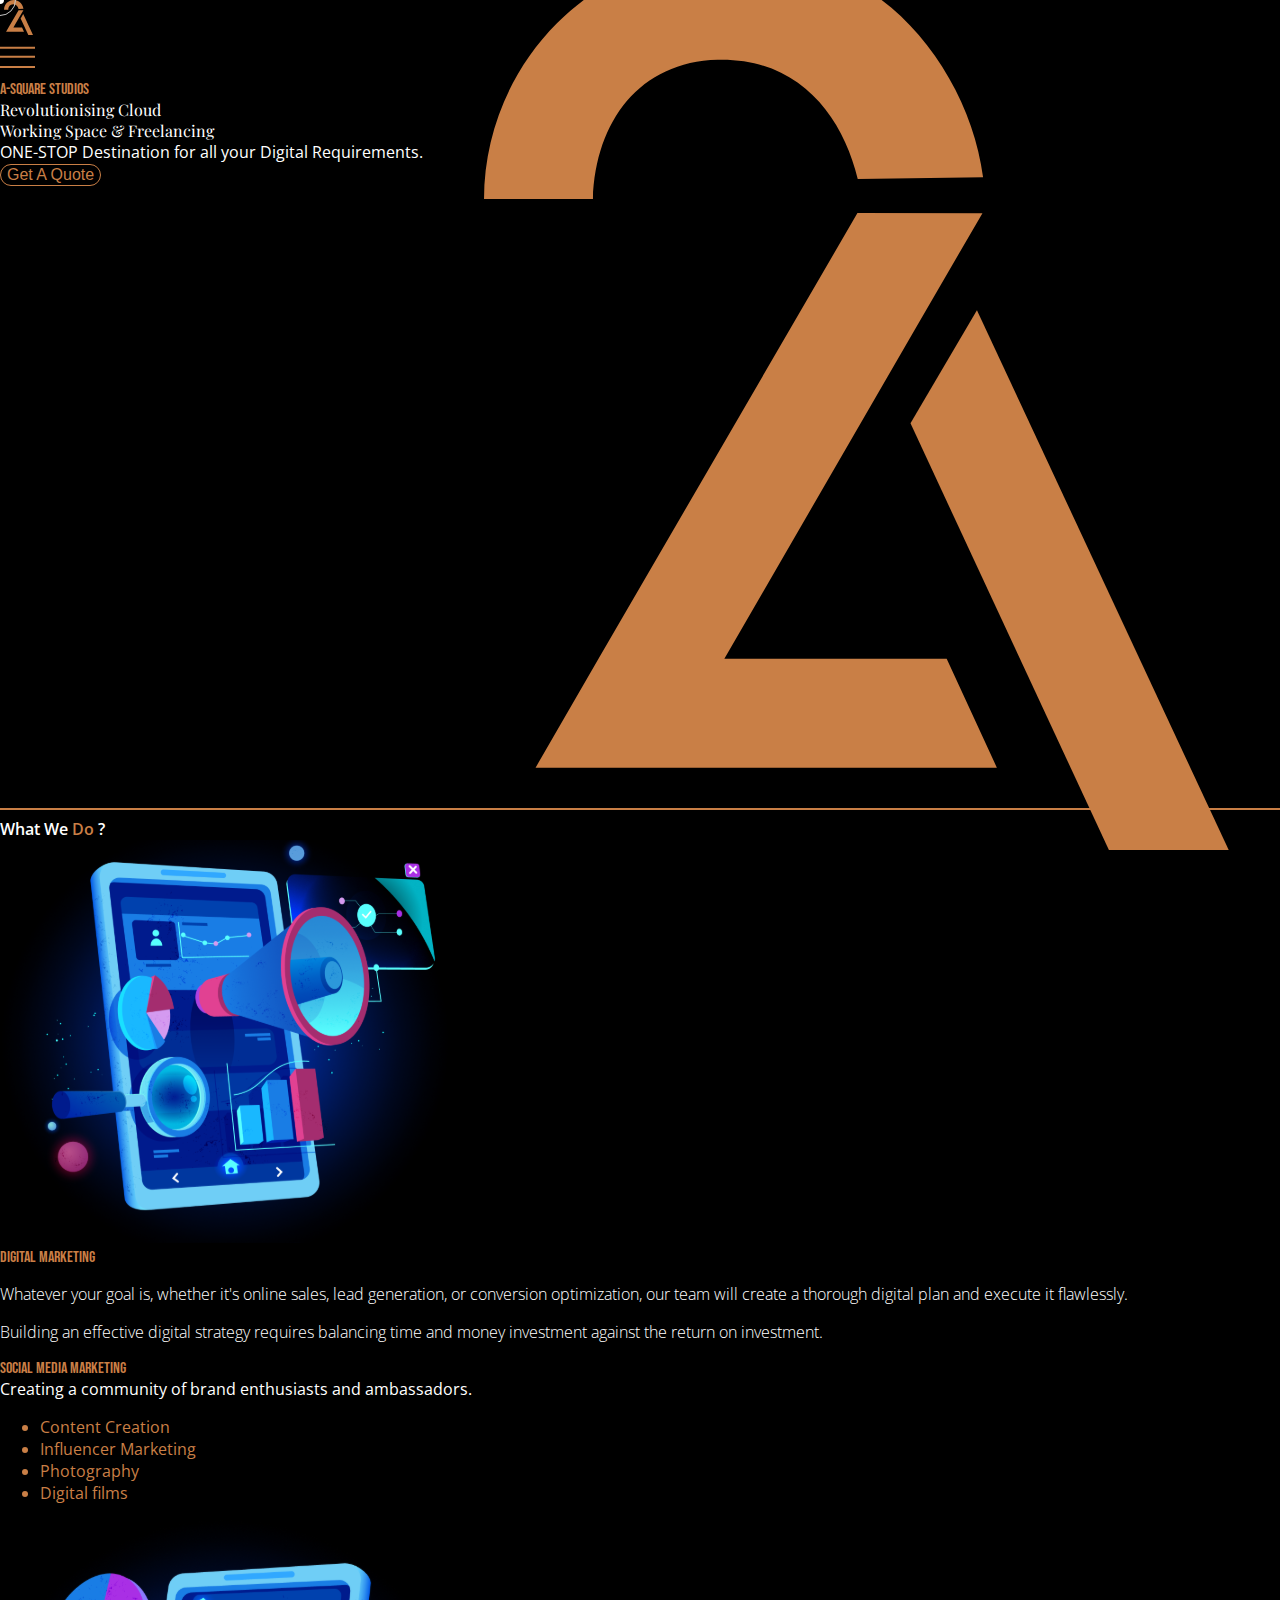
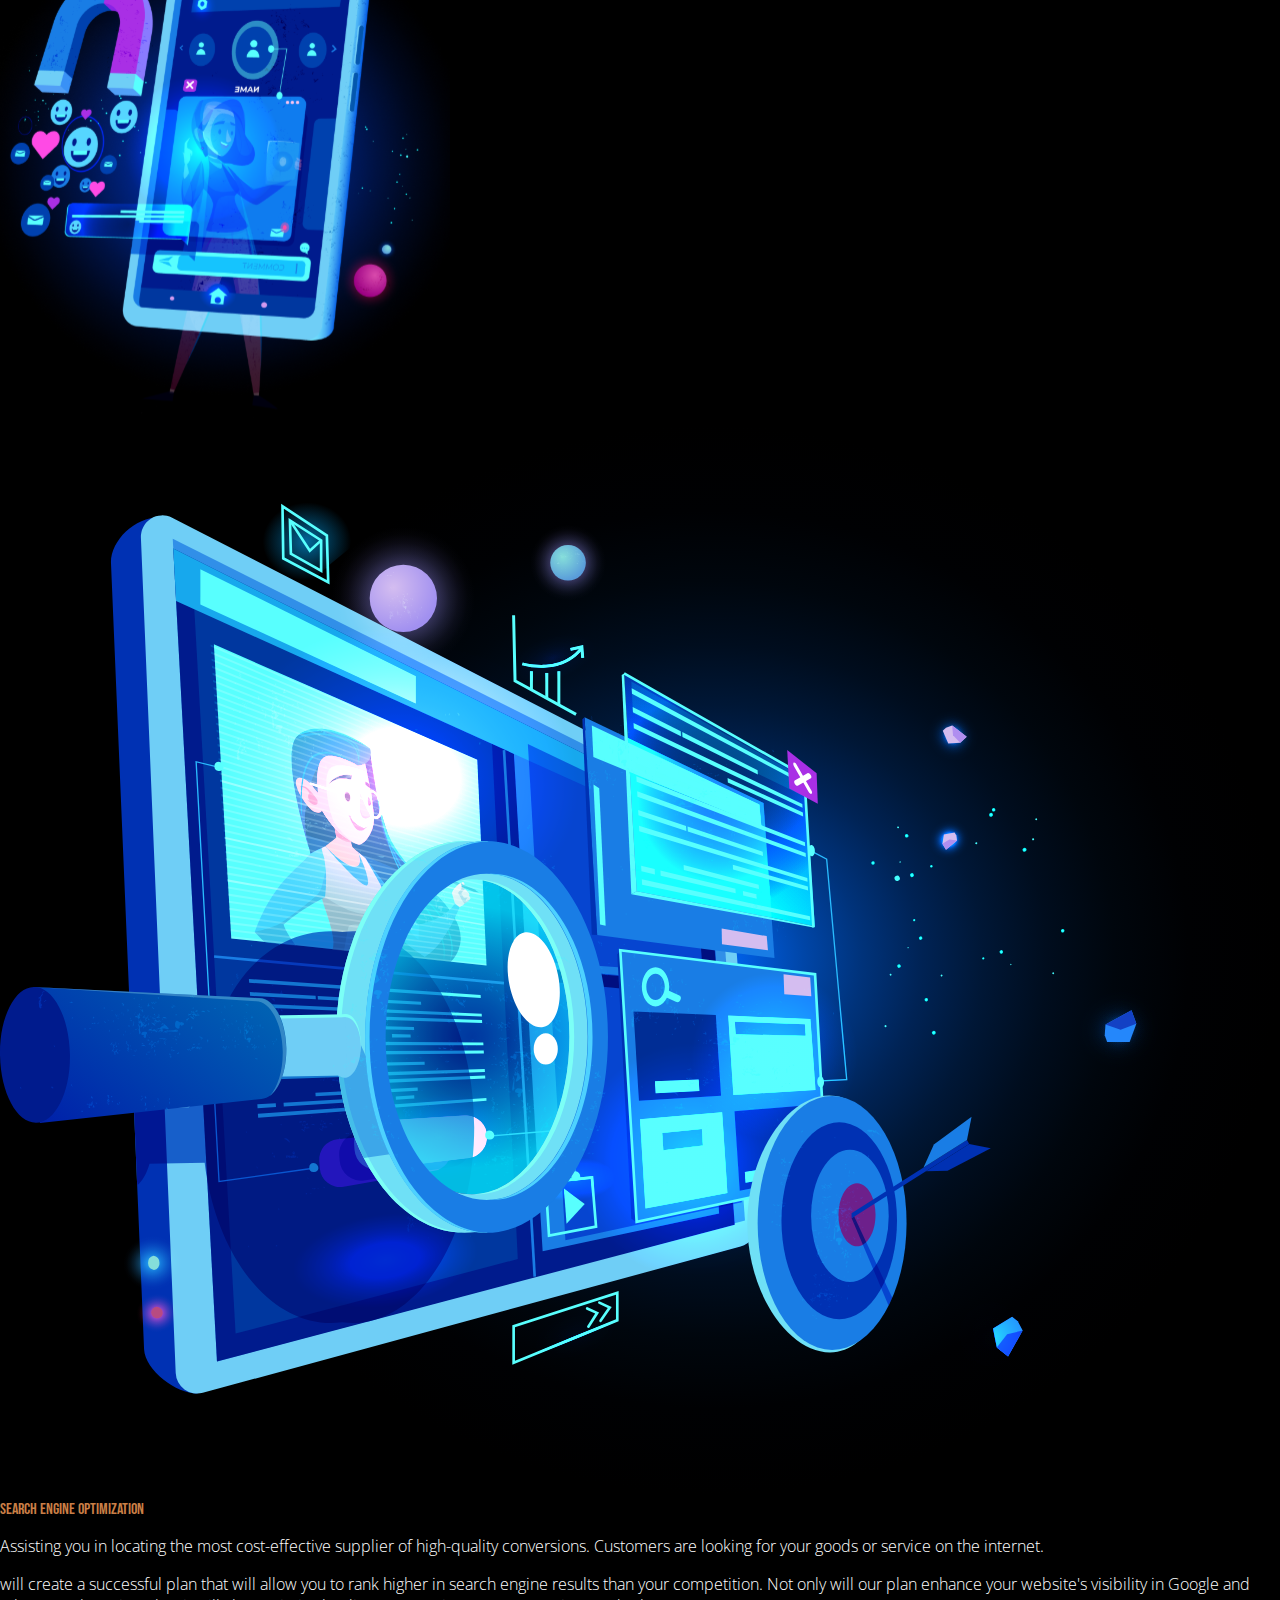
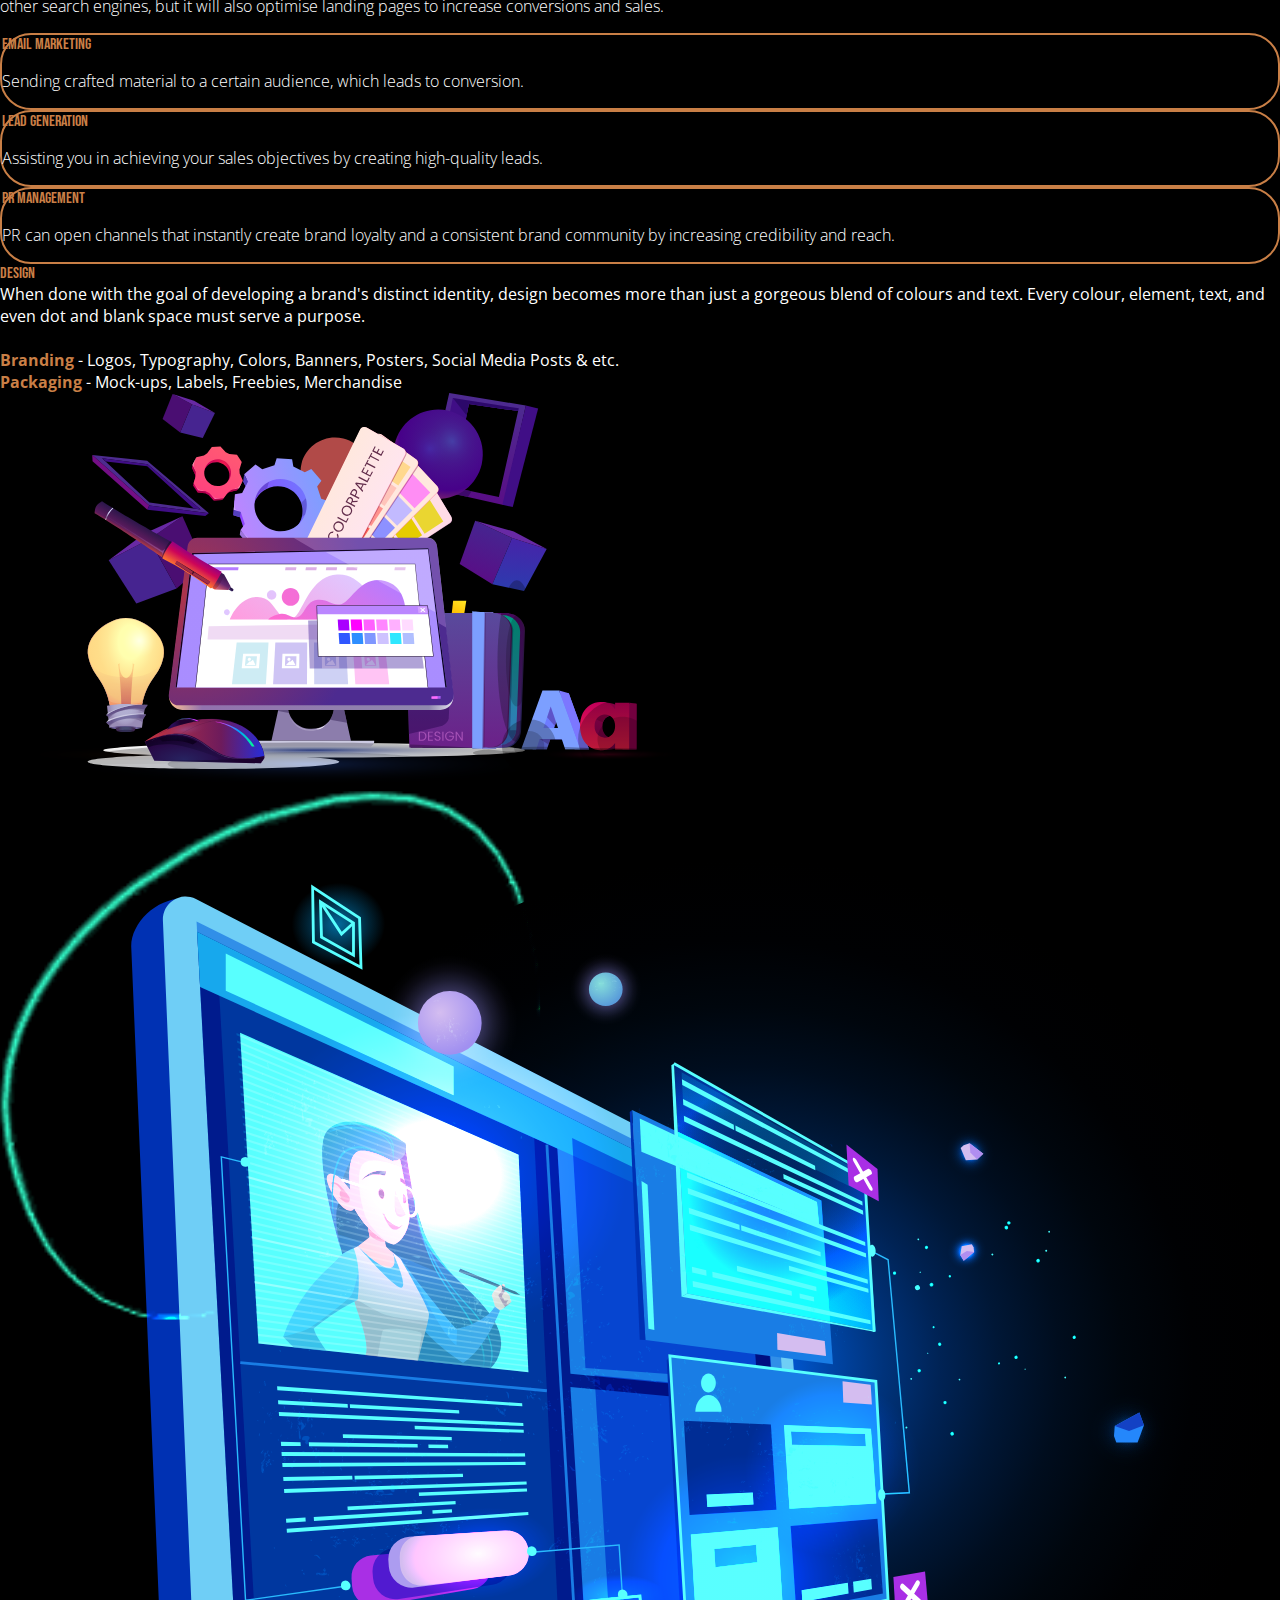
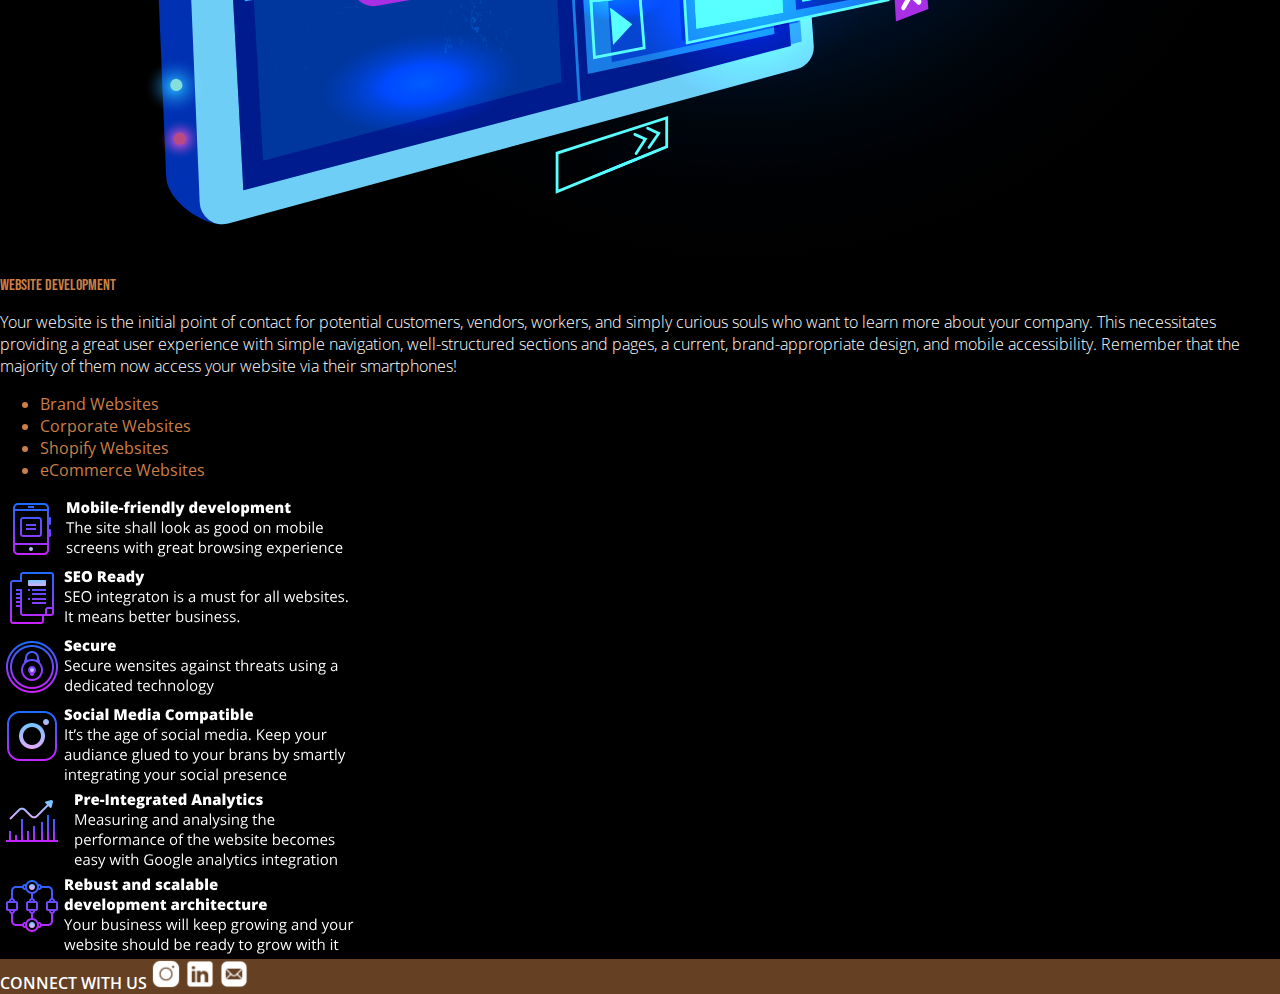
==== index.html @ c6262c8a "init" ====
<!doctype html>
<html lang="en">

<head>
    <meta charset="utf-8">
    <meta name="viewport" content="width=device-width, initial-scale=1">
    <link href="https://cdn.jsdelivr.net/npm/bootstrap@5.1.3/dist/css/bootstrap.min.css" rel="stylesheet"
        integrity="sha384-1BmE4kWBq78iYhFldvKuhfTAU6auU8tT94WrHftjDbrCEXSU1oBoqyl2QvZ6jIW3" crossorigin="anonymous">
    <link rel="icon" href="./assests/feci.svg">
    <link rel="stylesheet" href="./style.css">
    <title>A-Square</title>
</head>

<body>
    <img src="./assests/Logo.svg" class="heroimg"
        style="height:100%; width:auto; z-index:-4; position: absolute; top: -50px; right: 0;">
    <div class="container mt-md-5 mt-3 d-flex justify-content-between">
        <a href="./index.html" class="logo">
            <img src="./assests/Logo.svg" height="35" width="35" alt="">
        </a>
        <div class="navbar">
            <img src="./assests/navbar.svg" height="35" width="35" onclick="openNavigation()" alt="">
        </div>
    </div>
    <div class="navigation" id="navigation">
        <div class="container d-flex justify-content-between mt-md-5 mt-3">
            <img src="./assests/a2white.svg" height="35" width="35" alt="">
            <img src="./assests/cross.svg" onclick="closeNav()" height="35" width="35" alt="">
        </div>
        <div class="container">
            <div class="mt-5 p-5">
                <a href="./index.html" class="bebas display-4">Home</a><br>
                <a href="./clients.html" class="bebas display-4">Clients</a><br>
                <a href="./contact.html" class="bebas display-4">Contact</a>
                <div class="">
                    <a href="https://www.instagram.com/asquare__studios/" class="me-3">
                        <img src="./assests/footer/icons8-instagram-50 1.svg" height="30" width="30" alt="">
                    </a><a href="https://www.linkedin.com/company/a-square-studios/" class="me-3">
                        <img src="./assests/footer/icons8-linkedin-50 1.svg" height="30" width="30" alt="">
                    </a><a href="mailto:asquarestudio360@gmail.com" class="me-3">
                        <img src="./assests/footer/icons8-mail-50 1.svg" height="30" width="30" alt="">
                    </a>
                </div>
            </div>
        </div>
    </div>
    <div class="container">
        <div class="row" style="height: 80vh">
            <div class="my-auto">
                <div class="bebas text-gold h3">A-SQUARE STUDIOS</div>
                <div class="playfair h1">Revolutionising Cloud<br> Working Space & Freelancing</div>
                <div class="mt-3">ONE-STOP Destination for all your
                    Digital Requirements.</div>
                <button class="herobutton p-2 px-4 px-3 mt-3">
                    Get A Quote
                </button>
            </div>
        </div>
        <hr class="my-5 hr">
        <div class="row">
            <div class="col-auto mx-auto">
                <div class="display-3 opensans700">
                    What We <span class="text-gold"> Do </span> ?
                </div>
            </div>
        </div>
        <div class="row mt-5">
            <div class="col-md-5 col-12 d-none d-md-block">
                <img src="./assests/digitalmarketing.svg" class="img-fluid" alt="">
            </div>
            <div class="col-md-7 col-12 my-auto">

                <div class="bebas display-4 text-gold">
                    <!-- <img src="./assests/digitalmarketing.svg" style="width: 80px; height: auto;" class="img-fluid" alt=""> -->
                    Digital Marketing
                </div>
                <div class="mt-3">
                    <p>Whatever your goal is, whether it's online sales, lead generation, or conversion optimization,
                        our team will create a thorough digital plan and execute it flawlessly.
                    </p>
                    <p>Building an effective digital strategy requires balancing time and money investment against the
                        return on investment.</p>
                </div>
            </div>
        </div>
        <div class="row mt-5">
            <div class="col-md-7 col-12 my-auto ps-md-5">
                <div class="bebas display-4 text-gold">
                    Social Media Marketing
                </div>
                <div class="mt-3">
                    Creating a community of brand enthusiasts and ambassadors.
                    <ul class="text-gold mt-2">
                        <li>Content Creation</li>
                        <li>Influencer Marketing</li>
                        <li>Photography</li>
                        <li>Digital films</li>
                    </ul>
                </div>
            </div>
            <div class="col-md-5 col-12 d-none d-md-block">
                <img src="./assests/socialmedia.svg" class="img-fluid" alt="">
            </div>
        </div>
        <div class="row my-5">
            <div class="col-md-5 col-12 d-none d-md-block">
                <img src="./assests/SEO.svg" class="img-fluid" alt="">
            </div>
            <div class="col-md-7 col-12 my-auto">
                <div class="bebas display-4 text-gold">
                    Search Engine Optimization
                </div>
                <div class="mt-3">
                    <p>Assisting you in locating the most cost-effective supplier of high-quality conversions. Customers
                        are looking for your goods or service on the internet.
                    </p>
                    <p> will create a successful plan that will allow you to rank higher in search engine results than
                        your competition. Not only will our plan enhance your website's visibility in Google and other
                        search engines, but it will also optimise landing pages to increase conversions and sales.
                    </p>
                </div>
            </div>
        </div>
        <div class="row mt-5 d-flex justify-content-around">
            <div class="goldbox mt-3 p-4 px-5 col-md-5 col-11">
                <div class="bebas display-4 text-gold">
                    Email Marketing
                </div>
                <p>
                    Sending crafted material to a certain audience, which leads to conversion.
                </p>
            </div>
            <div class="goldbox mt-3 p-4 px-5 col-md-5 col-11">
                <div class="bebas display-4 text-gold">
                    Lead Generation
                </div>
                <p>
                    Assisting you in achieving your sales objectives by creating high-quality leads.
                </p>
            </div>
            <div class="goldbox mt-3 p-4 px-5 mt-md-5 col-11">
                <div class="bebas display-4 text-gold">
                    PR Management
                </div>
                <p>
                    PR can open channels that instantly create brand loyalty and a consistent brand community by
                    increasing credibility and reach.
                </p>
            </div>
        </div>
        <div class="row mt-5">
            <div class="col-md-7 col-12 my-auto ps-md-5">
                <div class="bebas display-4 text-gold">
                    Design
                </div>
                <div class="mt-3">
                    When done with the goal of developing a brand's distinct identity, design becomes more than just a
                    gorgeous blend of colours and text. Every colour, element, text, and even dot and blank space must
                    serve a purpose.
                    <br>
                    <br>
                    <b class="text-gold">Branding</b> - Logos, Typography, Colors, Banners, Posters,
                    Social Media Posts & etc.<br>
                    <b class="text-gold">Packaging</b> - Mock-ups, Labels, Freebies, Merchandise
                </div>
            </div>
            <div class="col-md-5 col-12 d-none d-md-block">
                <img src="./assests/design.svg" class="img-fluid" alt="">
            </div>
        </div>
        <div class="row mt-5">
            <div class="col-md-5 col-12 d-none d-md-block">
                <img src="./assests/website development.svg" class="img-fluid" alt="">
            </div>
            <div class="col-md-7 col-12 my-auto">
                <div class="bebas display-4 text-gold">
                    Website Development
                </div>
                <div class="mt-3">
                    <p>Your website is the initial point of contact for potential customers, vendors, workers, and
                        simply
                        curious souls who want to learn more about your company. This necessitates providing a great
                        user
                        experience with simple navigation, well-structured sections and pages, a current,
                        brand-appropriate
                        design, and mobile accessibility. Remember that the majority of them now access your website via
                        their smartphones!</p>

                    <ul class="text-gold mt-2">
                        <li>Brand Websites</li>
                        <li>Corporate Websites</li>
                        <li>Shopify Websites</li>
                        <li>eCommerce Websites</li>
                    </ul>
                </div>
            </div>
        </div>
        <div class="row mt-md-5">
            <div class="col-10 col-md-3 mx-auto m-3">
                <img src="./assests/website/mobile.svg" class="img-fluid" alt="">
            </div>
            <div class="col-10 col-md-3 mx-auto m-3">
                <img src="./assests/website/seo.svg" class="img-fluid" alt="">
            </div>
            <div class="col-10 col-md-3 mx-auto m-3">
                <img src="./assests/website/secure.svg" class="img-fluid" alt="">
            </div>
        </div>
        <div class="row">
            <div class="col-10 col-md-3 mx-auto m-3">
                <img src="./assests/website/socialmedia.svg" class="img-fluid" alt="">
            </div>
            <div class="col-10 col-md-3 mx-auto m-3">
                <img src="./assests/website/analysis.svg" class="img-fluid" alt="">
            </div>
            <div class="col-10 col-md-3 mx-auto m-3">
                <img src="./assests/website/rebust.svg" class="img-fluid" alt="">
            </div>
        </div>
    </div>
    <div class="footer my-5 mb-3 p-3 px-md-5 px-3 w-100 d-flex justify-content-end">
        <div class="">
            <div class="opensans700">
                CONNECT WITH US
                <a href="https://www.instagram.com/asquare__studios/" class="ms-1">
                    <img src="./assests/footer/icons8-instagram-50 1.svg" height="30" width="30" alt="">
                </a><a href="https://www.linkedin.com/company/a-square-studios/">
                    <img src="./assests/footer/icons8-linkedin-50 1.svg" height="30" width="30" alt="">
                </a><a href="mailto:asquarestudio360@gmail.com" target="_blank">
                    <img src="./assests/footer/icons8-mail-50 1.svg" height="30" width="30" alt="">
                </a>
            </div>
        </div>
    </div>
    <div class="d-none d-md-block cursor"></div>
    <div class="d-none d-md-block cursor2"></div>
    <script>
        var cursor = document.querySelector(".cursor");
        var cursor2 = document.querySelector(".cursor2");
        document.addEventListener("mousemove", function (e) {
            cursor.style.cssText = cursor2.style.cssText = "left: " + e.clientX + "px; top: " + e.clientY +
                "px;";
        });

        MobileNav = document.getElementById("navigation");

        openNavigation = () => {
            MobileNav.classList.remove("swipeout")
            MobileNav.classList.add("swipein")
        }

        closeNav = () => {
            MobileNav.classList.remove("swipein")
            MobileNav.classList.add("swipeout")
        }
    </script>
    <script src="https://cdn.jsdelivr.net/npm/bootstrap@5.1.3/dist/js/bootstrap.bundle.min.js"
        integrity="sha384-ka7Sk0Gln4gmtz2MlQnikT1wXgYsOg+OMhuP+IlRH9sENBO0LRn5q+8nbTov4+1p" crossorigin="anonymous">
    </script>
</body>

</html>
---- style.css ----
@import url('https://fonts.googleapis.com/css2?family=Bebas+Neue&family=Open+Sans:wght@200;400;600&family=Playfair+Display&display=swap');

/* 
font-family: 'Bebas Neue', cursive;
font-family: 'Open Sans', sans-serif;
font-family: 'Playfair Display', serif; 
*/

html {
    scroll-behavior: smooth;
}

body {
    margin: 0;
    padding: 0;
    background-color: black;
    color: white;
    font-family: 'Open Sans', sans-serif;
    font-size: 16px;
    cursor: none !important;
}

a {
    text-decoration: none;
    color: inherit;
}

a:focus{
    cursor:none;
}

a:hover{
    cursor:none;
    color: inherit;
}

p {
    font-weight: 200;
}

@media only screen and (max-width: 600px) {
    body {
        font-size: 14px !important;
    }

    .heroimg {
        opacity: 0.15;
    }
}

.hr {
    border: 1px solid #C97F46;
    opacity: 1;
}

.text-gold {
    color: #C97F46;
}

.bebas {
    font-family: 'Bebas Neue', cursive;
}

.playfair {
    font-family: 'Playfair Display', serif;
}

.opensans700 {
    font-family: 'Open Sans', sans-serif;
    font-weight: 600;
}

.herobutton {
    color: #C97F46;
    font-size: medium;
    font-size: 12 !important;
    background-color: black;
    border: solid 1px;
    border-color: #C97F46;
    border-radius: 50px;
    transition-duration: 200ms;
}

.herobutton:hover {
    color: white;
    font-size: medium;
    font-size: 12 !important;
    background-color: #C97F46;
    border: solid 1px;
    border-color: rgba(255, 255, 255, 0);
    border-radius: 50px;
}

.goldbox {
    border: 2px solid #C97F46;
    box-sizing: border-box;
    border-radius: 31px;
}

.footer {
    background-color: #C97F4680;
}

.logobox{
    transition-duration: 300ms;
}

.logobox:hover{
    opacity: 0.3;
}

.form-input {
    color: white;
    border: 0;
    border-bottom: 2px solid #C97F4650;
    background-color: transparent;
}

.form-input:focus {
    color: white;
    border: 0;
    border-bottom: 2px solid #C97F46;
    background-color: transparent;
    outline: none;
}

.submitbtn {
    /* color: #C97F4650; */
    color: #C97F46;
    font-size: 12 !important;
    border: 1px solid #C97F4650;
    background-color: transparent !important;
    border-radius: 0px;
    transition-duration: 100ms;
}

.submitbtn:hover {
    font-size: 15 !important;
    background-color: transparent;
    border: 2px solid #C97F46;
    background-color: transparent !important;
}

.cursor {
    position: fixed;
    width: 30px;
    height: 30px;
    border: 1px solid #c6c6c6;
    border-radius: 50%;
    left: 0;
    top: 0;
    pointer-events: none;
    transform: translate(-50%, -50%);
    transition: .15s;
}

.cursor2 {
    position: fixed;
    width: 8px;
    height: 8px;
    background-color: white;
    border-radius: 50%;
    left: 0;
    top: 0;
    pointer-events: none;
    transform: translate(-50%, -50%);
    transition: .1s;
}

.content:hover~.cursor {
    transform: translate(-50%, -50%) scale(1.5);
    background-color: #c6c6c6;
    opacity: .5;
}

.content:hover~.cursor2 {
    opacity: 0;
}

.navigation{
    position: fixed;
    background-color: #C97F46;
    height: 100%;
    width: 100%;
    top: 0;
    left: 100%;
}

.swipein {
    animation: swipeLeft 1s normal forwards;
}

.swipeout {
    animation: swipeRight 1s normal forwards;
}

@keyframes swipeLeft {
    0% {
        left: 100%;
    }

    100% {
        left: 0%;
    }
}

@keyframes swipeRight {
    0% {
        left: 0%;
    }

    100% {
        left: 100%;
    }
}
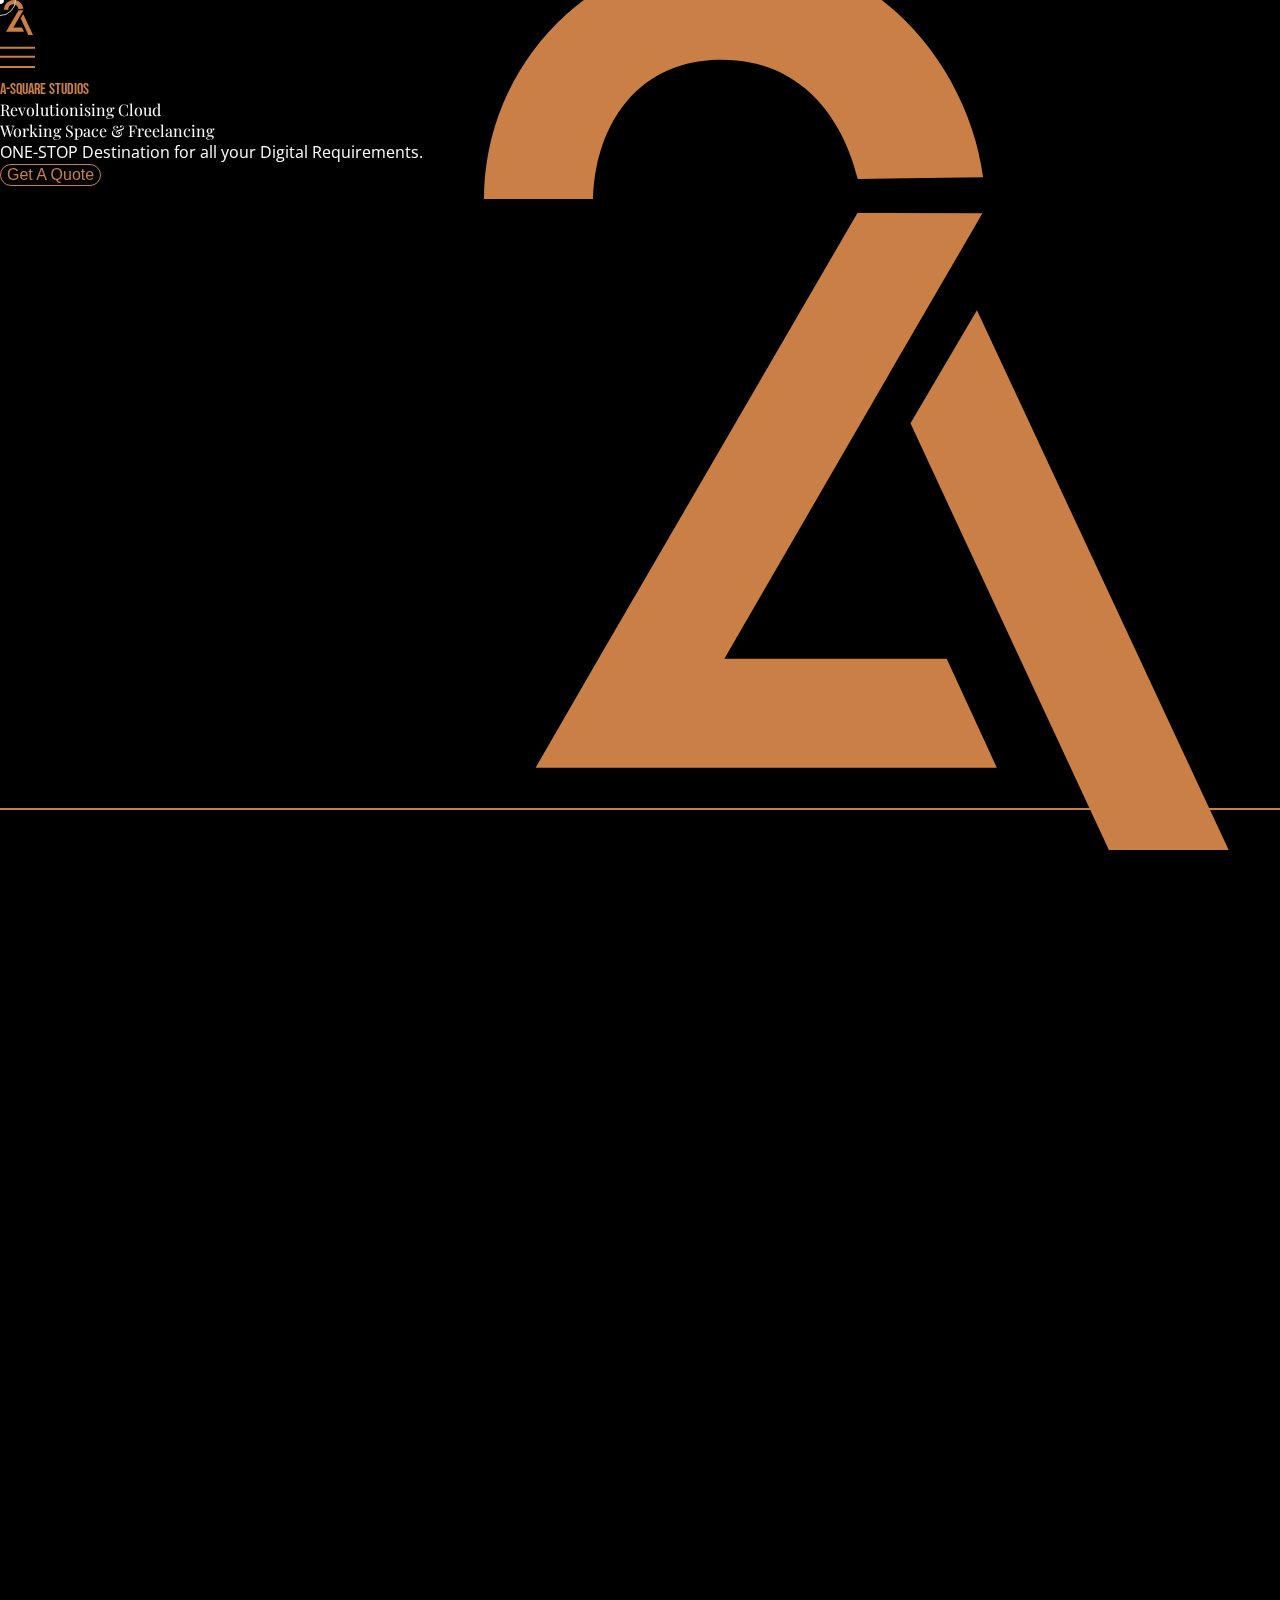
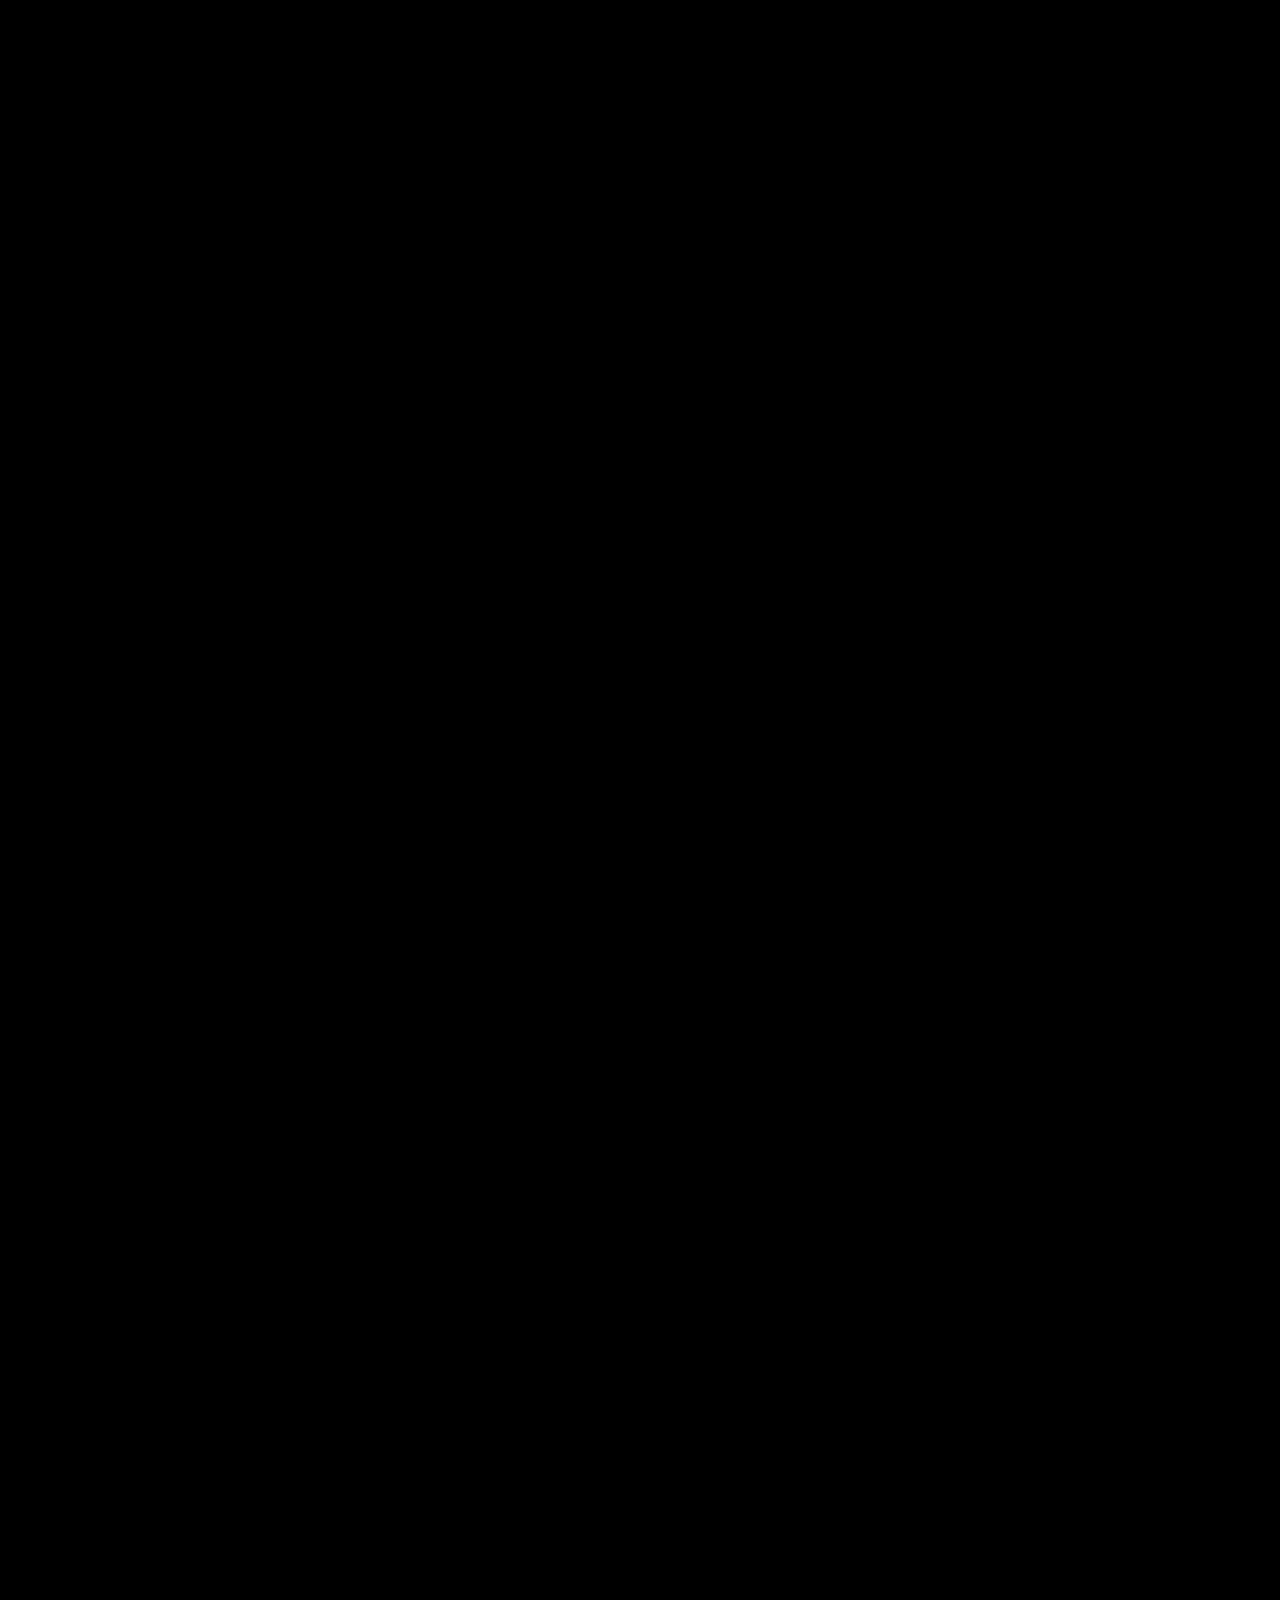
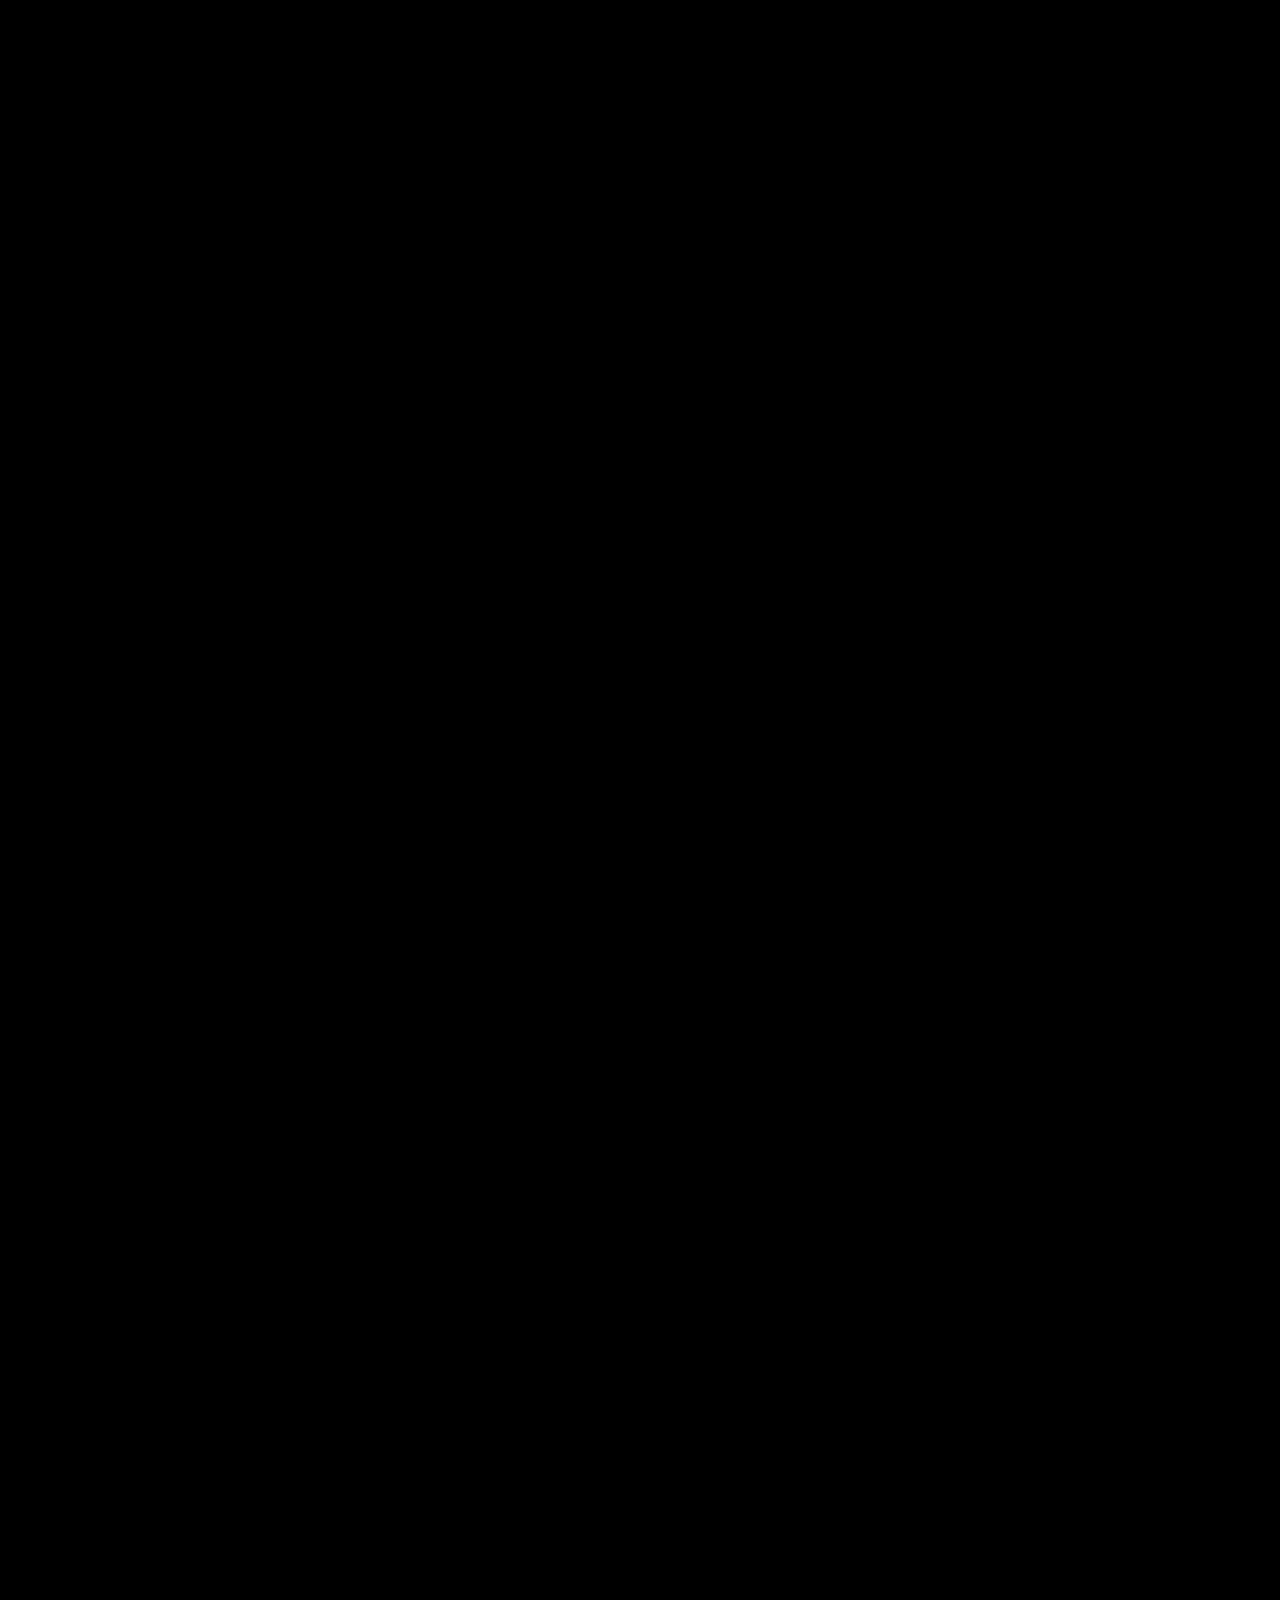
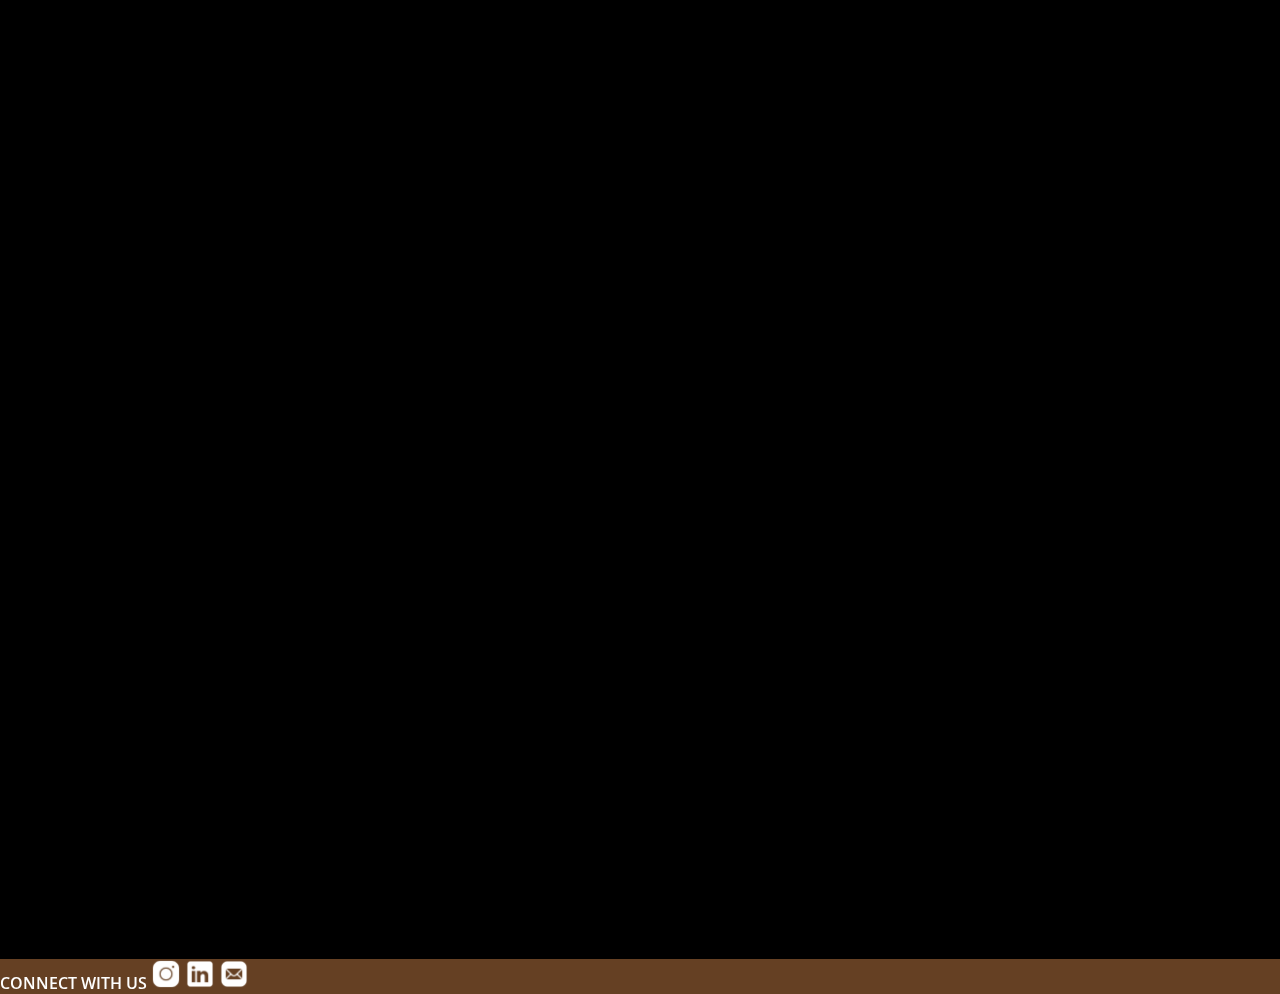
==== commit dd37a238: "animation added" ====
--- a/index.html
+++ b/index.html
@@ -4,6 +4,7 @@
 <head>
     <meta charset="utf-8">
     <meta name="viewport" content="width=device-width, initial-scale=1">
+    <link href="https://unpkg.com/aos@2.3.1/dist/aos.css" rel="stylesheet">
     <link href="https://cdn.jsdelivr.net/npm/bootstrap@5.1.3/dist/css/bootstrap.min.css" rel="stylesheet"
         integrity="sha384-1BmE4kWBq78iYhFldvKuhfTAU6auU8tT94WrHftjDbrCEXSU1oBoqyl2QvZ6jIW3" crossorigin="anonymous">
     <link rel="icon" href="./assests/feci.svg">
@@ -12,7 +13,7 @@
 </head>
 
 <body>
-    <img src="./assests/Logo.svg" class="heroimg"
+    <img src="./assests/Logo.svg" data-aos="fade-out" data-aos-delay="1000" data-aos-duration="2000" class="heroimg"
         style="height:100%; width:auto; z-index:-4; position: absolute; top: -50px; right: 0;">
     <div class="container mt-md-5 mt-3 d-flex justify-content-between">
         <a href="./index.html" class="logo">
@@ -47,28 +48,32 @@
     <div class="container">
         <div class="row" style="height: 80vh">
             <div class="my-auto">
-                <div class="bebas text-gold h3">A-SQUARE STUDIOS</div>
-                <div class="playfair h1">Revolutionising Cloud<br> Working Space & Freelancing</div>
-                <div class="mt-3">ONE-STOP Destination for all your
+                <div class="bebas text-gold h3" data-aos="fade-right" data-aos-delay="1000" data-aos-duration="1000">
+                    A-SQUARE STUDIOS</div>
+                <div class="playfair h1" data-aos="fade-right" data-aos-delay="500" data-aos-duration="1000">
+                    Revolutionising Cloud<br> Working Space & Freelancing</div>
+                <div class="mt-3" data-aos="fade-right" data-aos-delay="2000" data-aos-duration="1000">ONE-STOP
+                    Destination for all your
                     Digital Requirements.</div>
-                <button class="herobutton p-2 px-4 px-3 mt-3">
-                    Get A Quote
-                </button>
+                <a href="./contact.html"><button data-aos="fade-out" data-aos-delay="3000"
+                        class="herobutton p-2 px-4 px-3 mt-3">
+                        Get A Quote
+                    </button></a>
             </div>
         </div>
         <hr class="my-5 hr">
         <div class="row">
             <div class="col-auto mx-auto">
-                <div class="display-3 opensans700">
+                <div class="display-3 opensans700" data-aos="zoom-in-down">
                     What We <span class="text-gold"> Do </span> ?
                 </div>
             </div>
         </div>
         <div class="row mt-5">
-            <div class="col-md-5 col-12 d-none d-md-block">
+            <div class="col-md-5 col-12 d-none d-md-block" data-aos="zoom-in-up">
                 <img src="./assests/digitalmarketing.svg" class="img-fluid" alt="">
             </div>
-            <div class="col-md-7 col-12 my-auto">
+            <div class="col-md-7 col-12 my-auto" data-aos="zoom-in-up">
 
                 <div class="bebas display-4 text-gold">
                     <!-- <img src="./assests/digitalmarketing.svg" style="width: 80px; height: auto;" class="img-fluid" alt=""> -->
@@ -84,7 +89,7 @@
             </div>
         </div>
         <div class="row mt-5">
-            <div class="col-md-7 col-12 my-auto ps-md-5">
+            <div class="col-md-7 col-12 my-auto ps-md-5" data-aos="zoom-in-up">
                 <div class="bebas display-4 text-gold">
                     Social Media Marketing
                 </div>
@@ -98,15 +103,15 @@
                     </ul>
                 </div>
             </div>
-            <div class="col-md-5 col-12 d-none d-md-block">
+            <div class="col-md-5 col-12 d-none d-md-block" data-aos="zoom-in-up">
                 <img src="./assests/socialmedia.svg" class="img-fluid" alt="">
             </div>
         </div>
         <div class="row my-5">
-            <div class="col-md-5 col-12 d-none d-md-block">
+            <div class="col-md-5 col-12 d-none d-md-block" data-aos="zoom-in-up">
                 <img src="./assests/SEO.svg" class="img-fluid" alt="">
             </div>
-            <div class="col-md-7 col-12 my-auto">
+            <div class="col-md-7 col-12 my-auto" data-aos="zoom-in-up">
                 <div class="bebas display-4 text-gold">
                     Search Engine Optimization
                 </div>
@@ -122,7 +127,7 @@
             </div>
         </div>
         <div class="row mt-5 d-flex justify-content-around">
-            <div class="goldbox mt-3 p-4 px-5 col-md-5 col-11">
+            <div class="goldbox mt-3 p-4 px-5 col-md-5 col-11" data-aos="zoom-in-up">
                 <div class="bebas display-4 text-gold">
                     Email Marketing
                 </div>
@@ -130,7 +135,7 @@
                     Sending crafted material to a certain audience, which leads to conversion.
                 </p>
             </div>
-            <div class="goldbox mt-3 p-4 px-5 col-md-5 col-11">
+            <div class="goldbox mt-3 p-4 px-5 col-md-5 col-11" data-aos="zoom-in-up">
                 <div class="bebas display-4 text-gold">
                     Lead Generation
                 </div>
@@ -138,7 +143,7 @@
                     Assisting you in achieving your sales objectives by creating high-quality leads.
                 </p>
             </div>
-            <div class="goldbox mt-3 p-4 px-5 mt-md-5 col-11">
+            <div class="goldbox mt-3 p-4 px-5 mt-md-5 col-11" data-aos="zoom-in-up">
                 <div class="bebas display-4 text-gold">
                     PR Management
                 </div>
@@ -149,7 +154,7 @@
             </div>
         </div>
         <div class="row mt-5">
-            <div class="col-md-7 col-12 my-auto ps-md-5">
+            <div class="col-md-7 col-12 my-auto ps-md-5" data-aos="zoom-in-up">
                 <div class="bebas display-4 text-gold">
                     Design
                 </div>
@@ -164,15 +169,15 @@
                     <b class="text-gold">Packaging</b> - Mock-ups, Labels, Freebies, Merchandise
                 </div>
             </div>
-            <div class="col-md-5 col-12 d-none d-md-block">
+            <div class="col-md-5 col-12 d-none d-md-block" data-aos="zoom-in-up">
                 <img src="./assests/design.svg" class="img-fluid" alt="">
             </div>
         </div>
         <div class="row mt-5">
-            <div class="col-md-5 col-12 d-none d-md-block">
+            <div class="col-md-5 col-12 d-none d-md-block" data-aos="zoom-in-up">
                 <img src="./assests/website development.svg" class="img-fluid" alt="">
             </div>
-            <div class="col-md-7 col-12 my-auto">
+            <div class="col-md-7 col-12 my-auto" data-aos="zoom-in-up">
                 <div class="bebas display-4 text-gold">
                     Website Development
                 </div>
@@ -197,24 +202,24 @@
         </div>
         <div class="row mt-md-5">
             <div class="col-10 col-md-3 mx-auto m-3">
-                <img src="./assests/website/mobile.svg" class="img-fluid" alt="">
-            </div>
-            <div class="col-10 col-md-3 mx-auto m-3">
-                <img src="./assests/website/seo.svg" class="img-fluid" alt="">
-            </div>
-            <div class="col-10 col-md-3 mx-auto m-3">
-                <img src="./assests/website/secure.svg" class="img-fluid" alt="">
+                <img src="./assests/website/mobile.svg" data-aos="zoom-in-left" class="img-fluid" alt="">
+            </div>
+            <div class="col-10 col-md-3 mx-auto m-3">
+                <img src="./assests/website/seo.svg" data-aos="zoom-in-down" class="img-fluid" alt="">
+            </div>
+            <div class="col-10 col-md-3 mx-auto m-3">
+                <img src="./assests/website/secure.svg" data-aos="zoom-in-right" class="img-fluid" alt="">
             </div>
         </div>
         <div class="row">
             <div class="col-10 col-md-3 mx-auto m-3">
-                <img src="./assests/website/socialmedia.svg" class="img-fluid" alt="">
-            </div>
-            <div class="col-10 col-md-3 mx-auto m-3">
-                <img src="./assests/website/analysis.svg" class="img-fluid" alt="">
-            </div>
-            <div class="col-10 col-md-3 mx-auto m-3">
-                <img src="./assests/website/rebust.svg" class="img-fluid" alt="">
+                <img src="./assests/website/socialmedia.svg" data-aos="zoom-in-lefy" class="img-fluid" alt="">
+            </div>
+            <div class="col-10 col-md-3 mx-auto m-3">
+                <img src="./assests/website/analysis.svg" data-aos="zoom-in-up" class="img-fluid" alt="">
+            </div>
+            <div class="col-10 col-md-3 mx-auto m-3">
+                <img src="./assests/website/rebust.svg" data-aos="zoom-in-right" class="img-fluid" alt="">
             </div>
         </div>
     </div>
@@ -254,6 +259,33 @@
             MobileNav.classList.add("swipeout")
         }
     </script>
+    <script src="https://unpkg.com/aos@2.3.1/dist/aos.js"></script>
+    <script>
+        AOS.init();
+
+        AOS.init({
+            // Global settings:
+            disable: false, // accepts following values: 'phone', 'tablet', 'mobile', boolean, expression or function
+            startEvent: 'DOMContentLoaded', // name of the event dispatched on the document, that AOS should initialize on
+            initClassName: 'aos-init', // class applied after initialization
+            animatedClassName: 'aos-animate', // class applied on animation
+            useClassNames: false, // if true, will add content of `data-aos` as classes on scroll
+            disableMutationObserver: false, // disables automatic mutations' detections (advanced)
+            debounceDelay: 50, // the delay on debounce used while resizing window (advanced)
+            throttleDelay: 99, // the delay on throttle used while scrolling the page (advanced)
+
+
+            // Settings that can be overridden on per-element basis, by `data-aos-*` attributes:
+            offset: 120, // offset (in px) from the original trigger point
+            delay: 200, // values from 0 to 3000, with step 50ms
+            duration: 800, // values from 0 to 3000, with step 50ms
+            easing: 'ease', // default easing for AOS animations
+            once: false, // whether animation should happen only once - while scrolling down
+            mirror: false, // whether elements should animate out while scrolling past them
+            anchorPlacement: 'top-bottom', // defines which position of the element regarding to window should trigger the animation
+
+        });
+    </script>
     <script src="https://cdn.jsdelivr.net/npm/bootstrap@5.1.3/dist/js/bootstrap.bundle.min.js"
         integrity="sha384-ka7Sk0Gln4gmtz2MlQnikT1wXgYsOg+OMhuP+IlRH9sENBO0LRn5q+8nbTov4+1p" crossorigin="anonymous">
     </script>
--- a/style.css
+++ b/style.css
@@ -18,6 +18,13 @@
     font-family: 'Open Sans', sans-serif;
     font-size: 16px;
     cursor: none !important;
+    overflow-x: hidden !important;
+}
+
+@media (max-width: 768px) {
+    .hideOverflowOnMobile {
+        overflow: hidden;
+    }
 }
 
 a {
@@ -25,12 +32,12 @@
     color: inherit;
 }
 
-a:focus{
-    cursor:none;
-}
-
-a:hover{
-    cursor:none;
+a:focus {
+    cursor: none;
+}
+
+a:hover {
+    cursor: none;
     color: inherit;
 }
 
@@ -44,7 +51,7 @@
     }
 
     .heroimg {
-        opacity: 0.15;
+        opacity: 0.15 !important;
     }
 }
 
@@ -101,11 +108,11 @@
     background-color: #C97F4680;
 }
 
-.logobox{
+.logobox {
     transition-duration: 300ms;
 }
 
-.logobox:hover{
+.logobox:hover {
     opacity: 0.3;
 }
 
@@ -152,6 +159,7 @@
     pointer-events: none;
     transform: translate(-50%, -50%);
     transition: .15s;
+    z-index: 999;
 }
 
 .cursor2 {
@@ -165,6 +173,7 @@
     pointer-events: none;
     transform: translate(-50%, -50%);
     transition: .1s;
+    z-index: 999;
 }
 
 .content:hover~.cursor {
@@ -177,13 +186,14 @@
     opacity: 0;
 }
 
-.navigation{
+.navigation {
     position: fixed;
     background-color: #C97F46;
     height: 100%;
     width: 100%;
     top: 0;
     left: 100%;
+    z-index: 99;
 }
 
 .swipein {
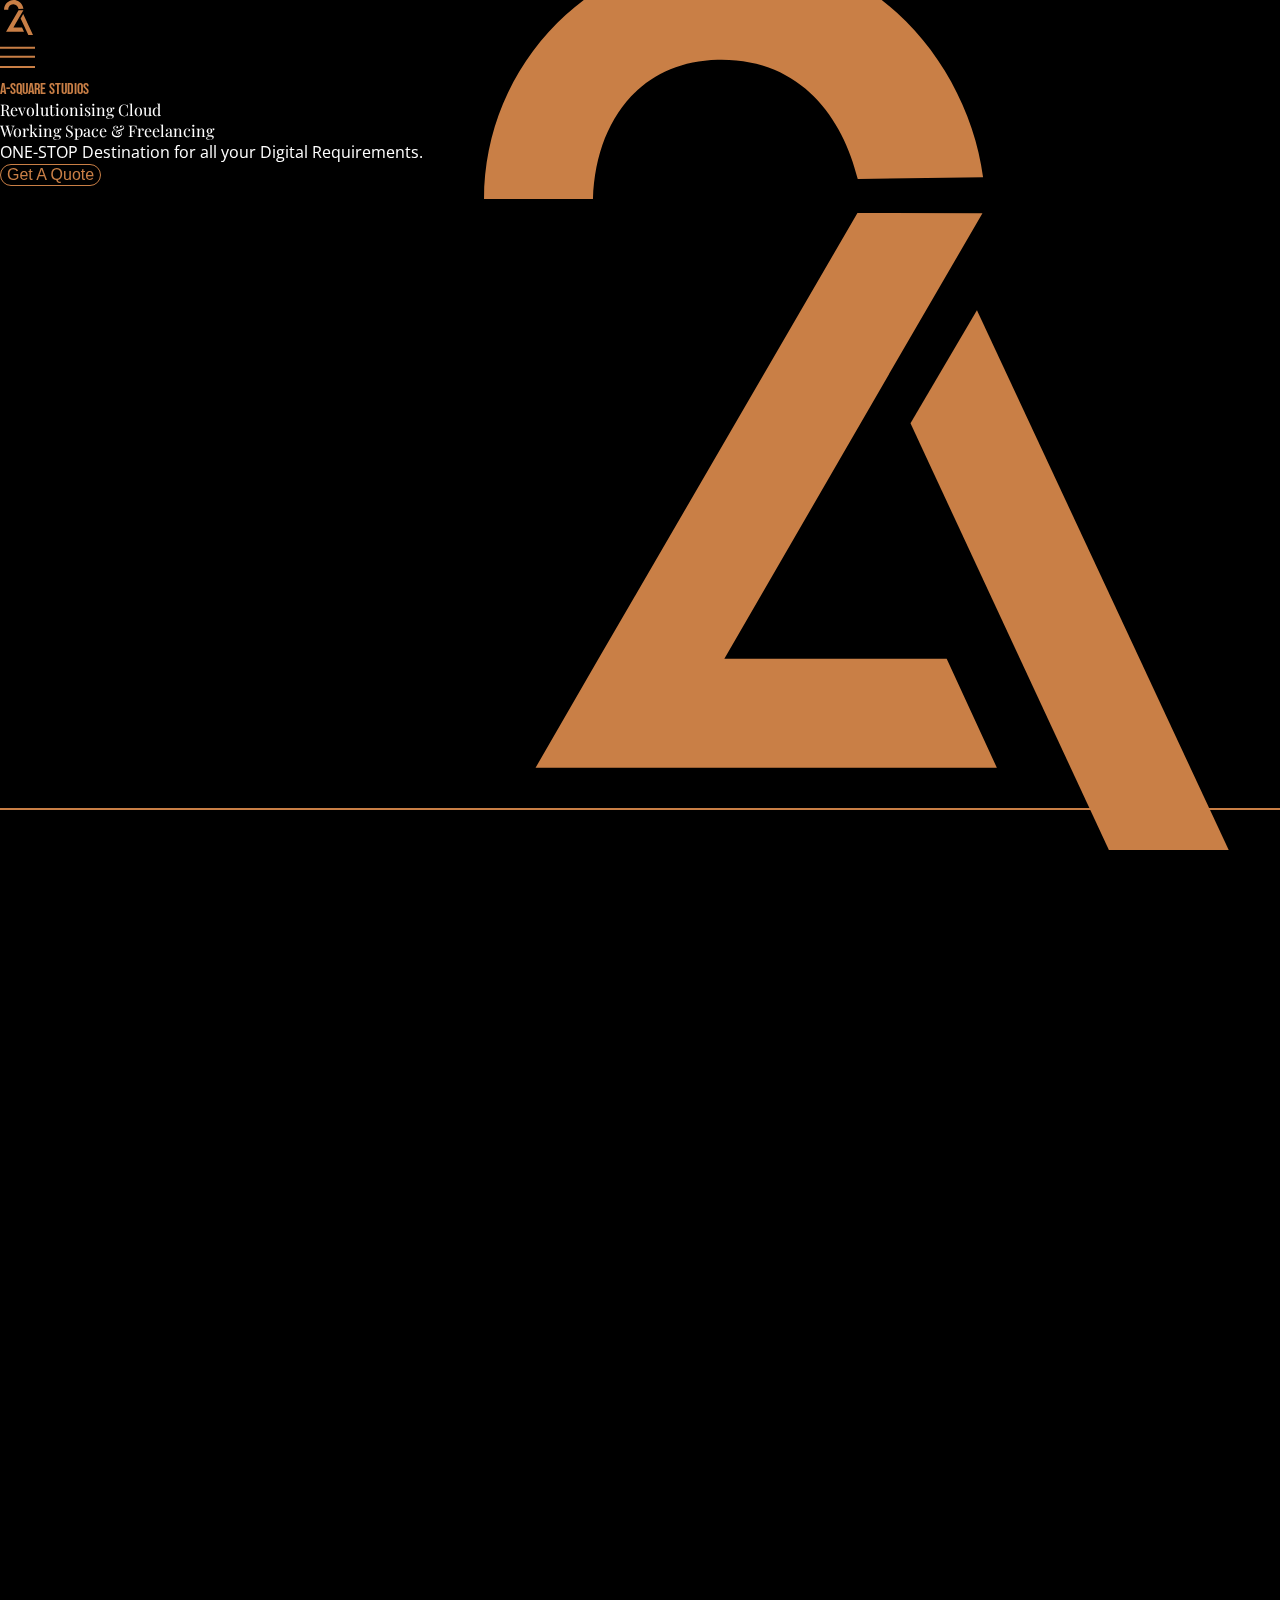
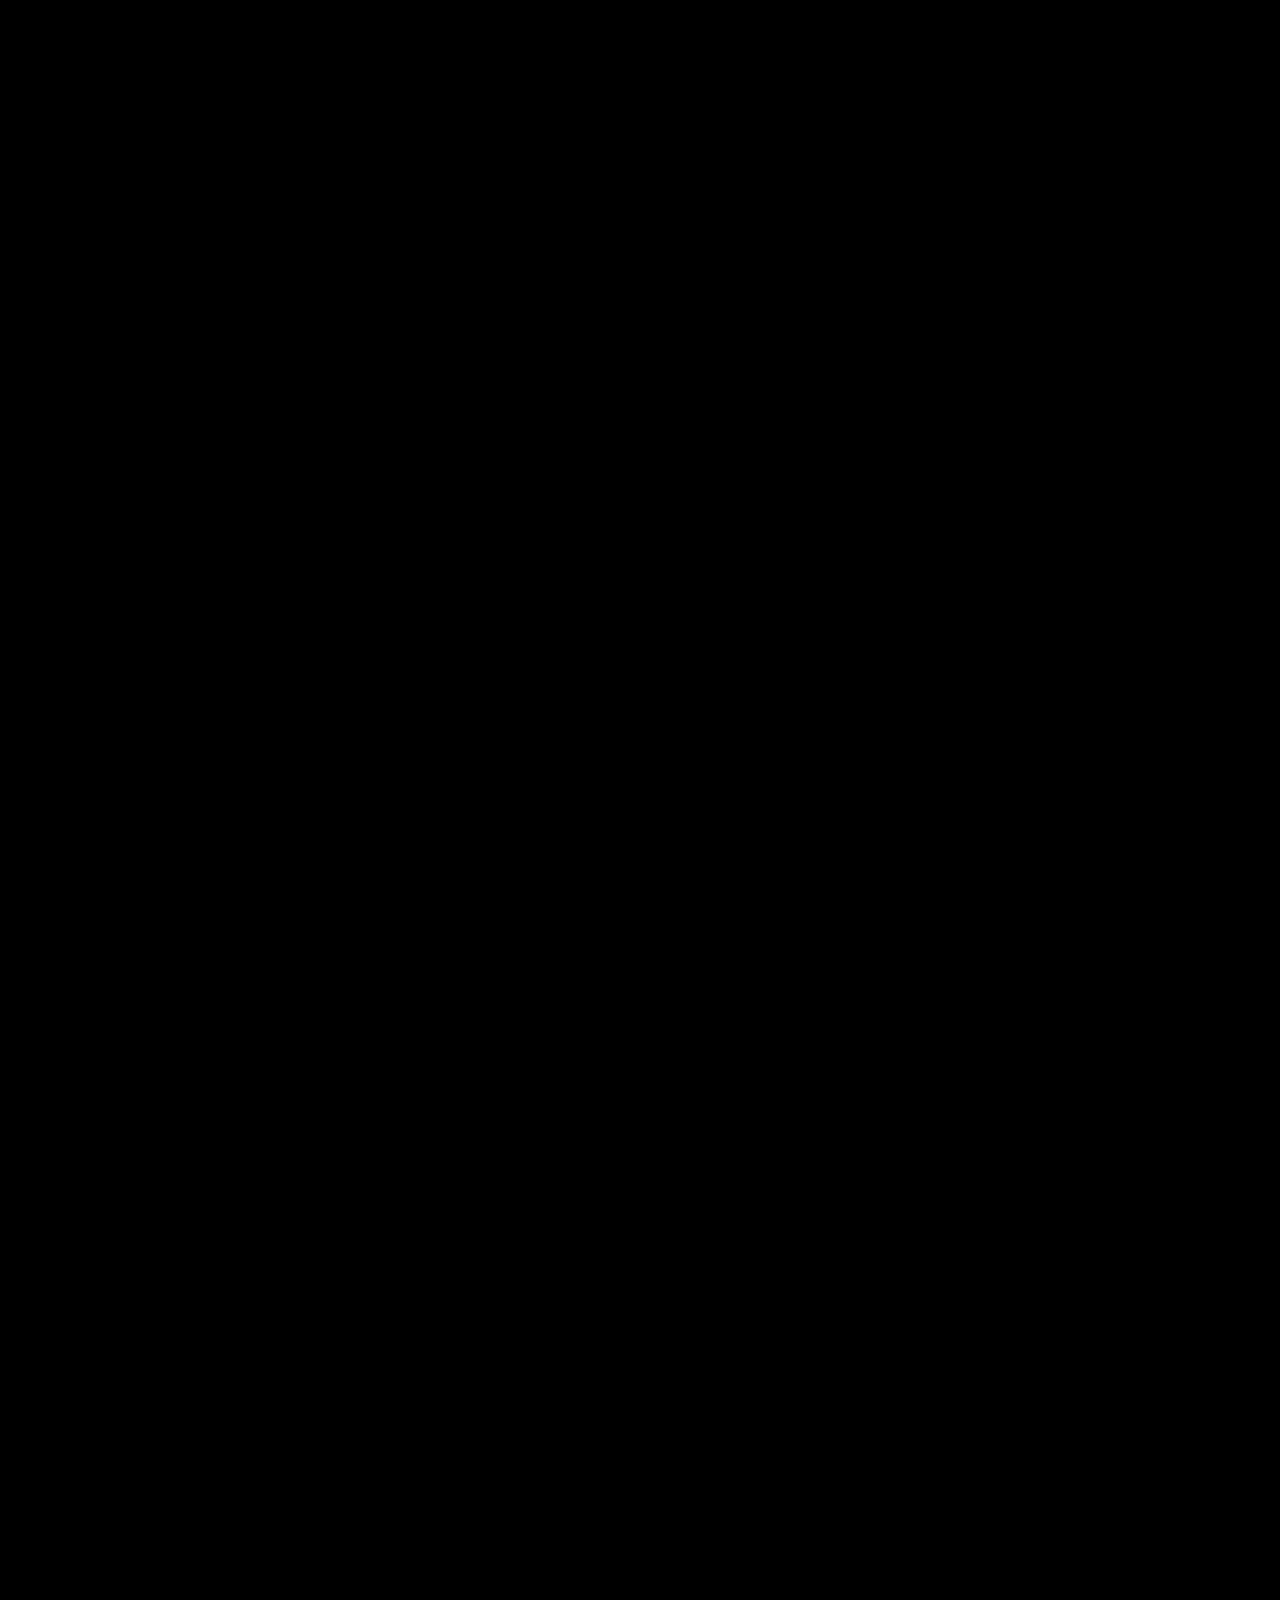
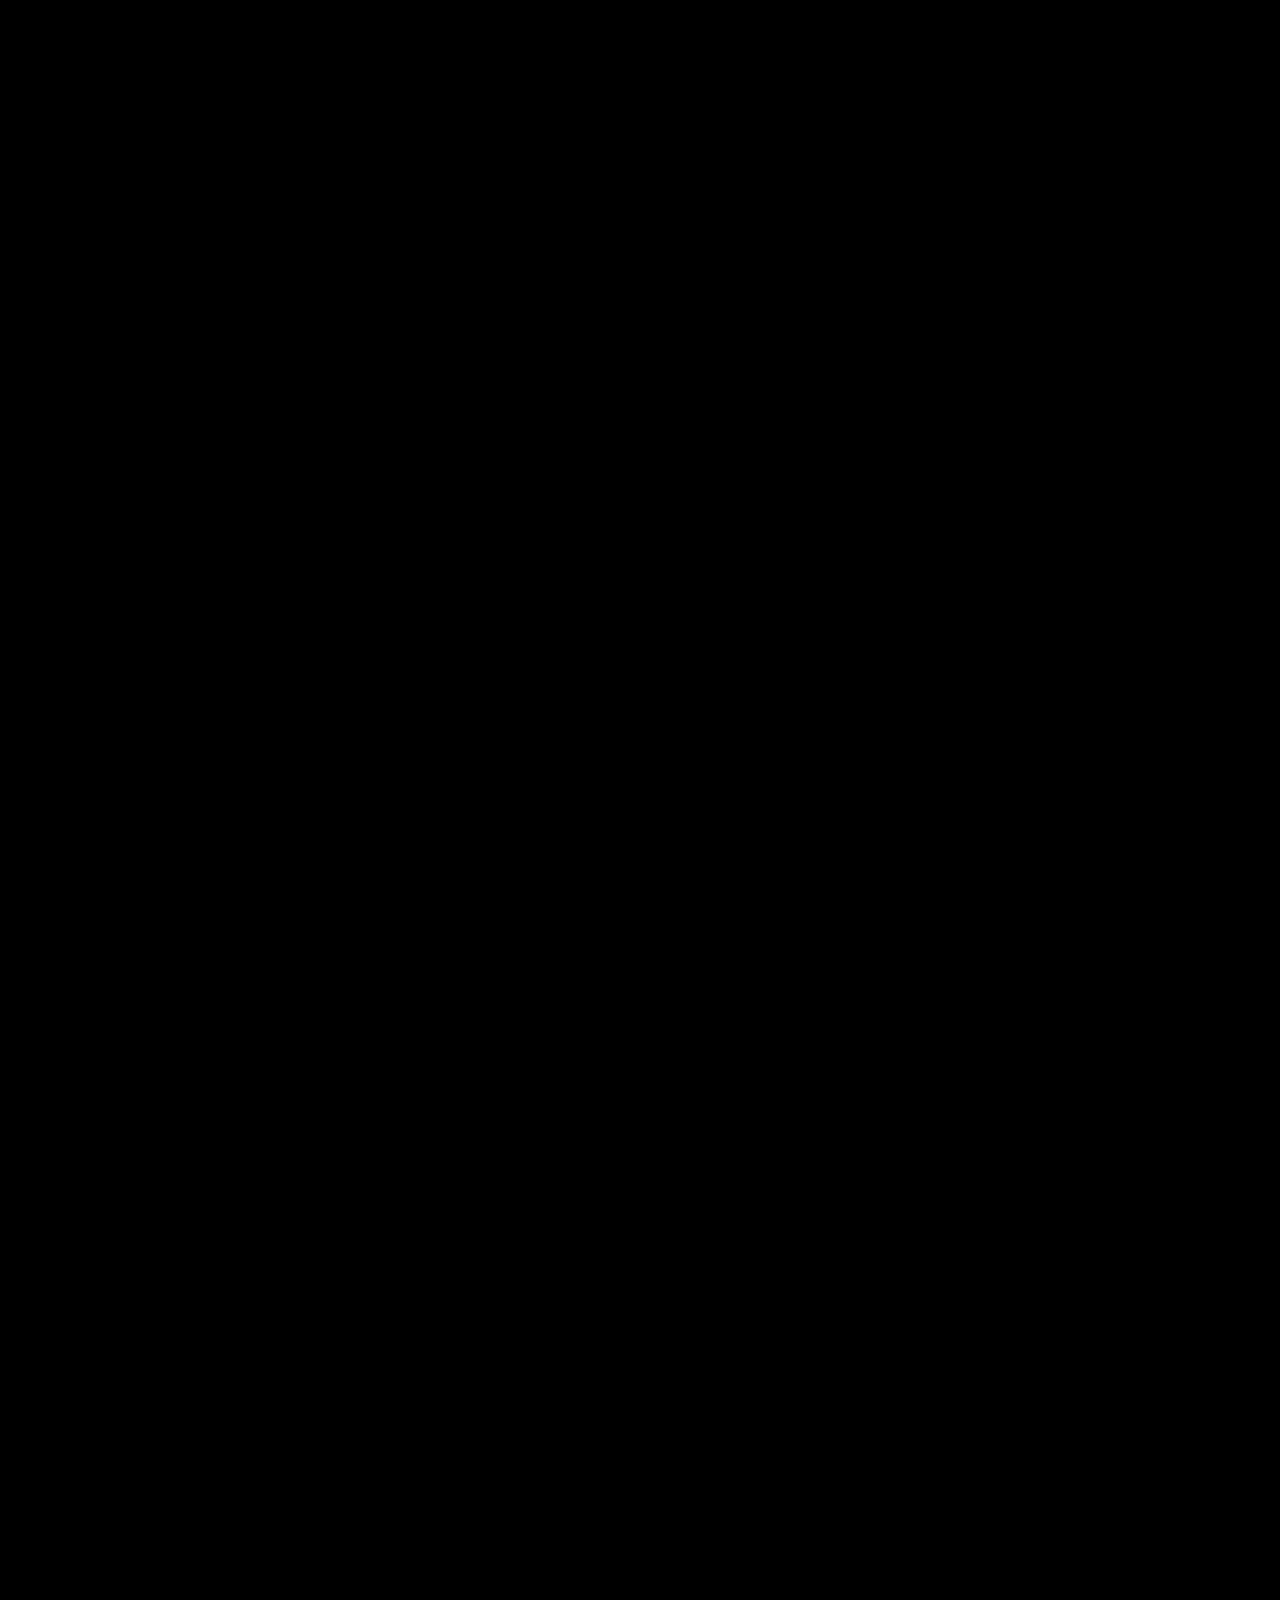
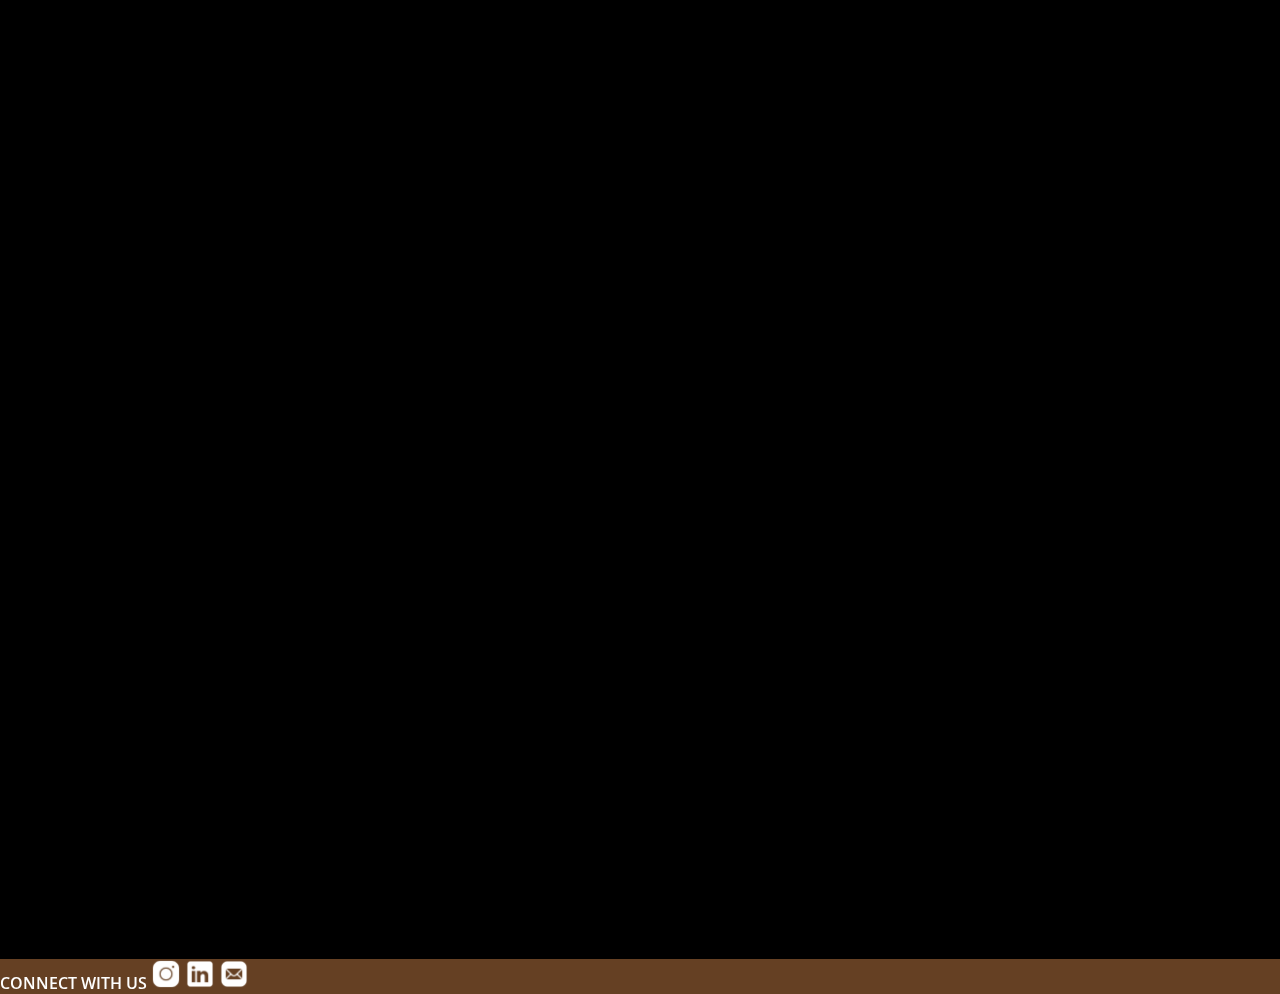
==== commit 53c5b0f7: "curser remove" ====
--- a/index.html
+++ b/index.html
@@ -237,15 +237,15 @@
             </div>
         </div>
     </div>
-    <div class="d-none d-md-block cursor"></div>
-    <div class="d-none d-md-block cursor2"></div>
+    <!-- <div class="d-none d-md-block cursor"></div>
+    <div class="d-none d-md-block cursor2"></div> -->
     <script>
-        var cursor = document.querySelector(".cursor");
-        var cursor2 = document.querySelector(".cursor2");
-        document.addEventListener("mousemove", function (e) {
-            cursor.style.cssText = cursor2.style.cssText = "left: " + e.clientX + "px; top: " + e.clientY +
-                "px;";
-        });
+        // var cursor = document.querySelector(".cursor");
+        // var cursor2 = document.querySelector(".cursor2");
+        // document.addEventListener("mousemove", function (e) {
+        //     cursor.style.cssText = cursor2.style.cssText = "left: " + e.clientX + "px; top: " + e.clientY +
+        //         "px;";
+        // });
 
         MobileNav = document.getElementById("navigation");
 
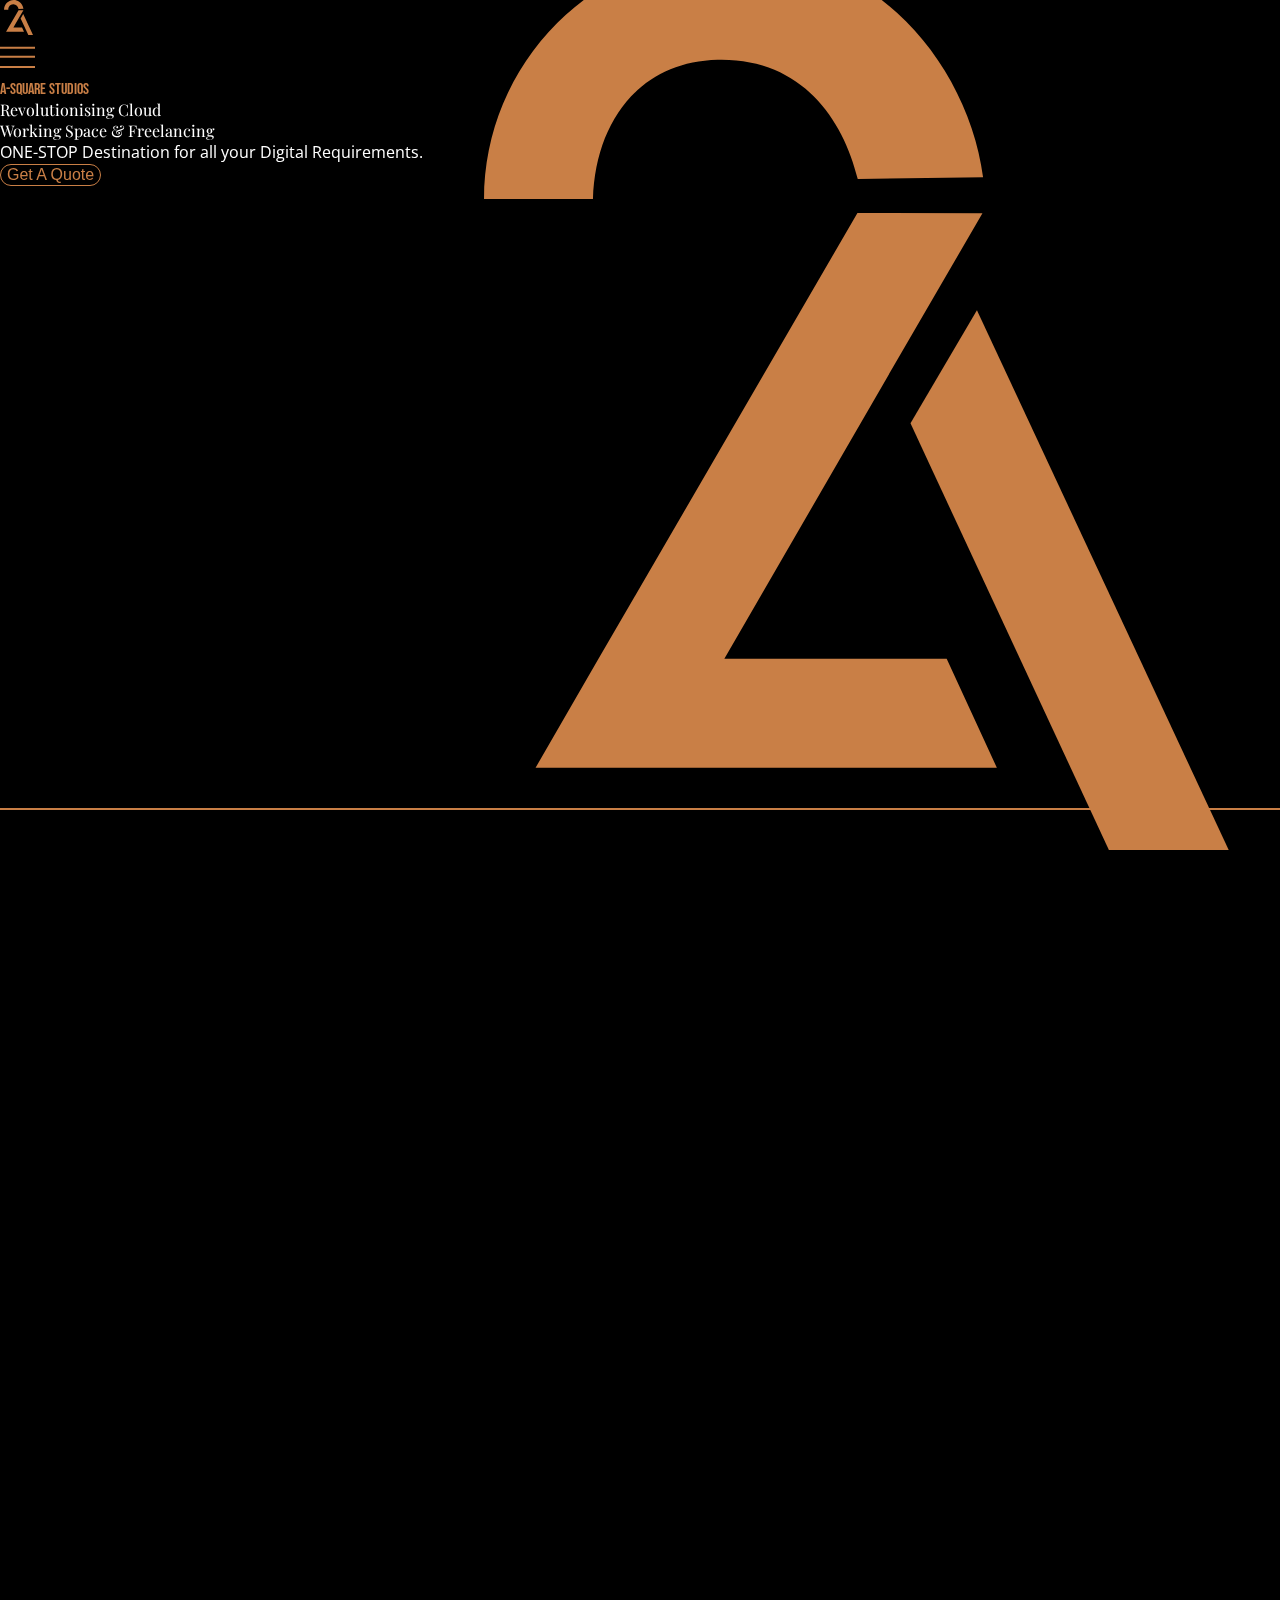
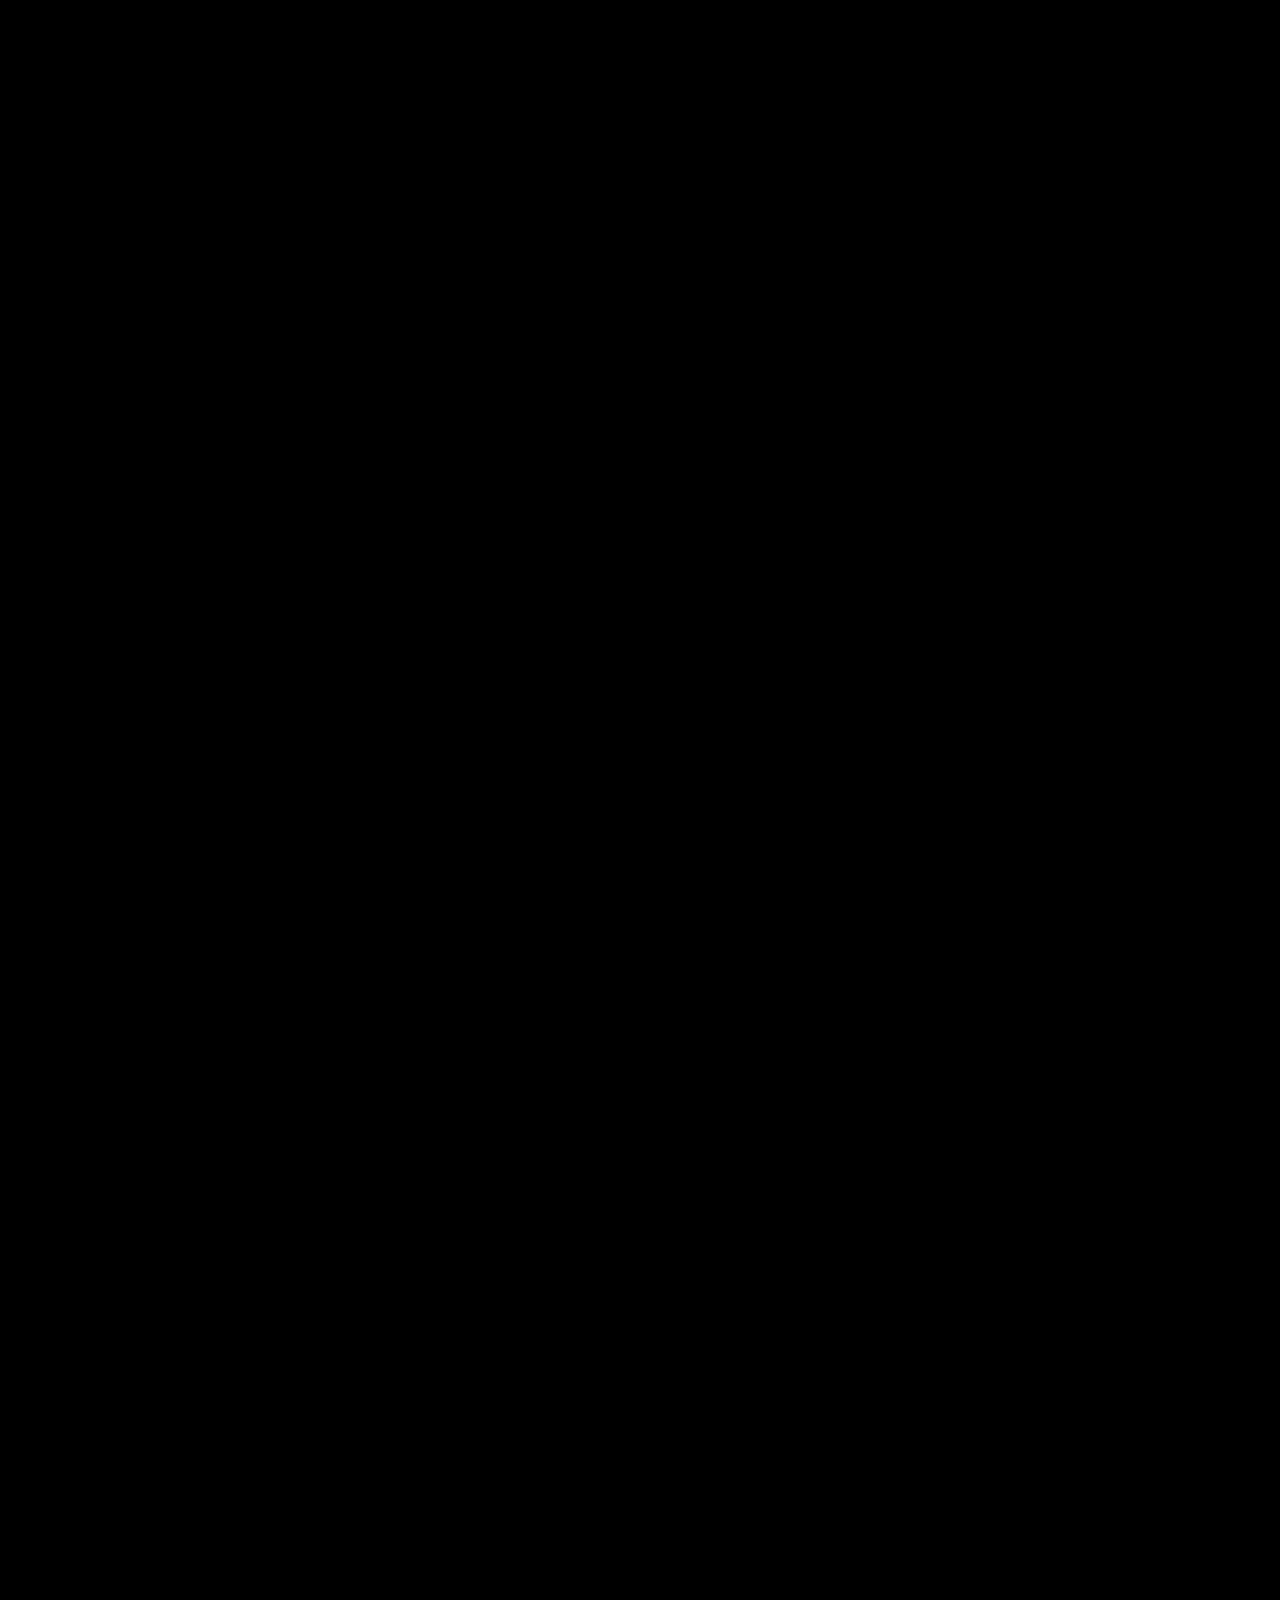
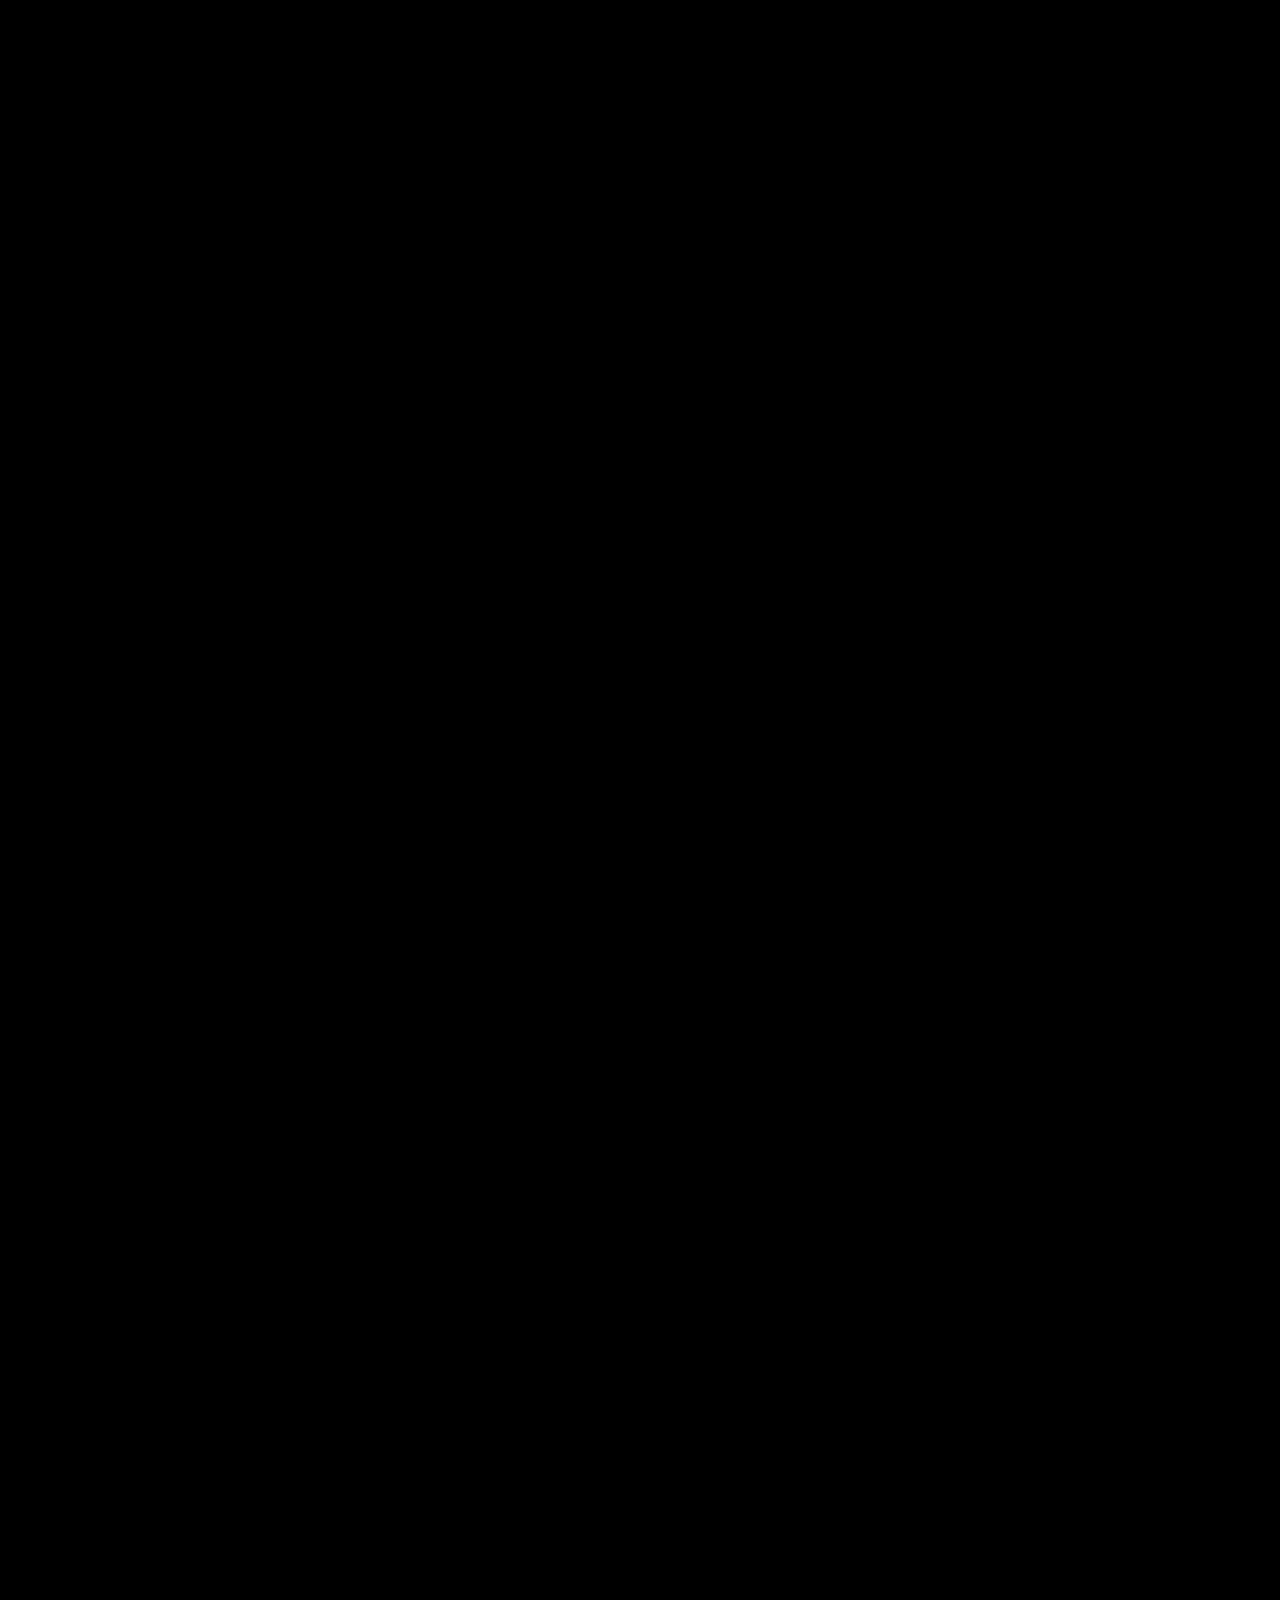
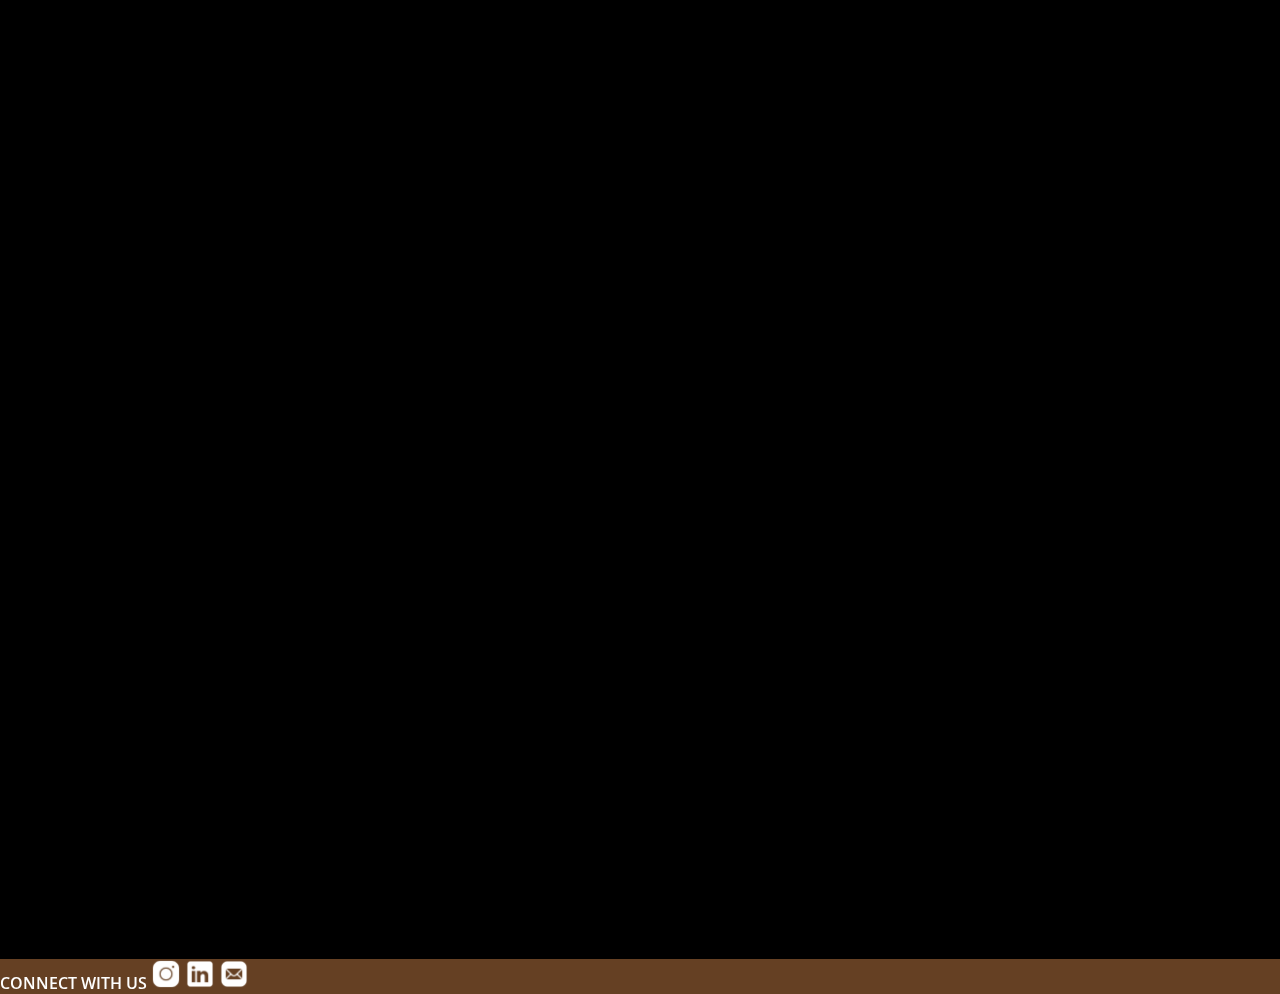
==== commit dbad5051: "name" ====
--- a/index.html
+++ b/index.html
@@ -9,7 +9,7 @@
         integrity="sha384-1BmE4kWBq78iYhFldvKuhfTAU6auU8tT94WrHftjDbrCEXSU1oBoqyl2QvZ6jIW3" crossorigin="anonymous">
     <link rel="icon" href="./assests/feci.svg">
     <link rel="stylesheet" href="./style.css">
-    <title>A-Square</title>
+    <title>A-Square Studios</title>
 </head>
 
 <body>
--- a/style.css
+++ b/style.css
@@ -17,7 +17,7 @@
     color: white;
     font-family: 'Open Sans', sans-serif;
     font-size: 16px;
-    cursor: none !important;
+    /* cursor: none !important; */
     overflow-x: hidden !important;
 }
 
@@ -33,11 +33,11 @@
 }
 
 a:focus {
-    cursor: none;
+    /* cursor: none; */
 }
 
 a:hover {
-    cursor: none;
+    /* cursor: none; */
     color: inherit;
 }
 
@@ -148,7 +148,7 @@
     background-color: transparent !important;
 }
 
-.cursor {
+/* .cursor {
     position: fixed;
     width: 30px;
     height: 30px;
@@ -184,7 +184,7 @@
 
 .content:hover~.cursor2 {
     opacity: 0;
-}
+} */
 
 .navigation {
     position: fixed;
